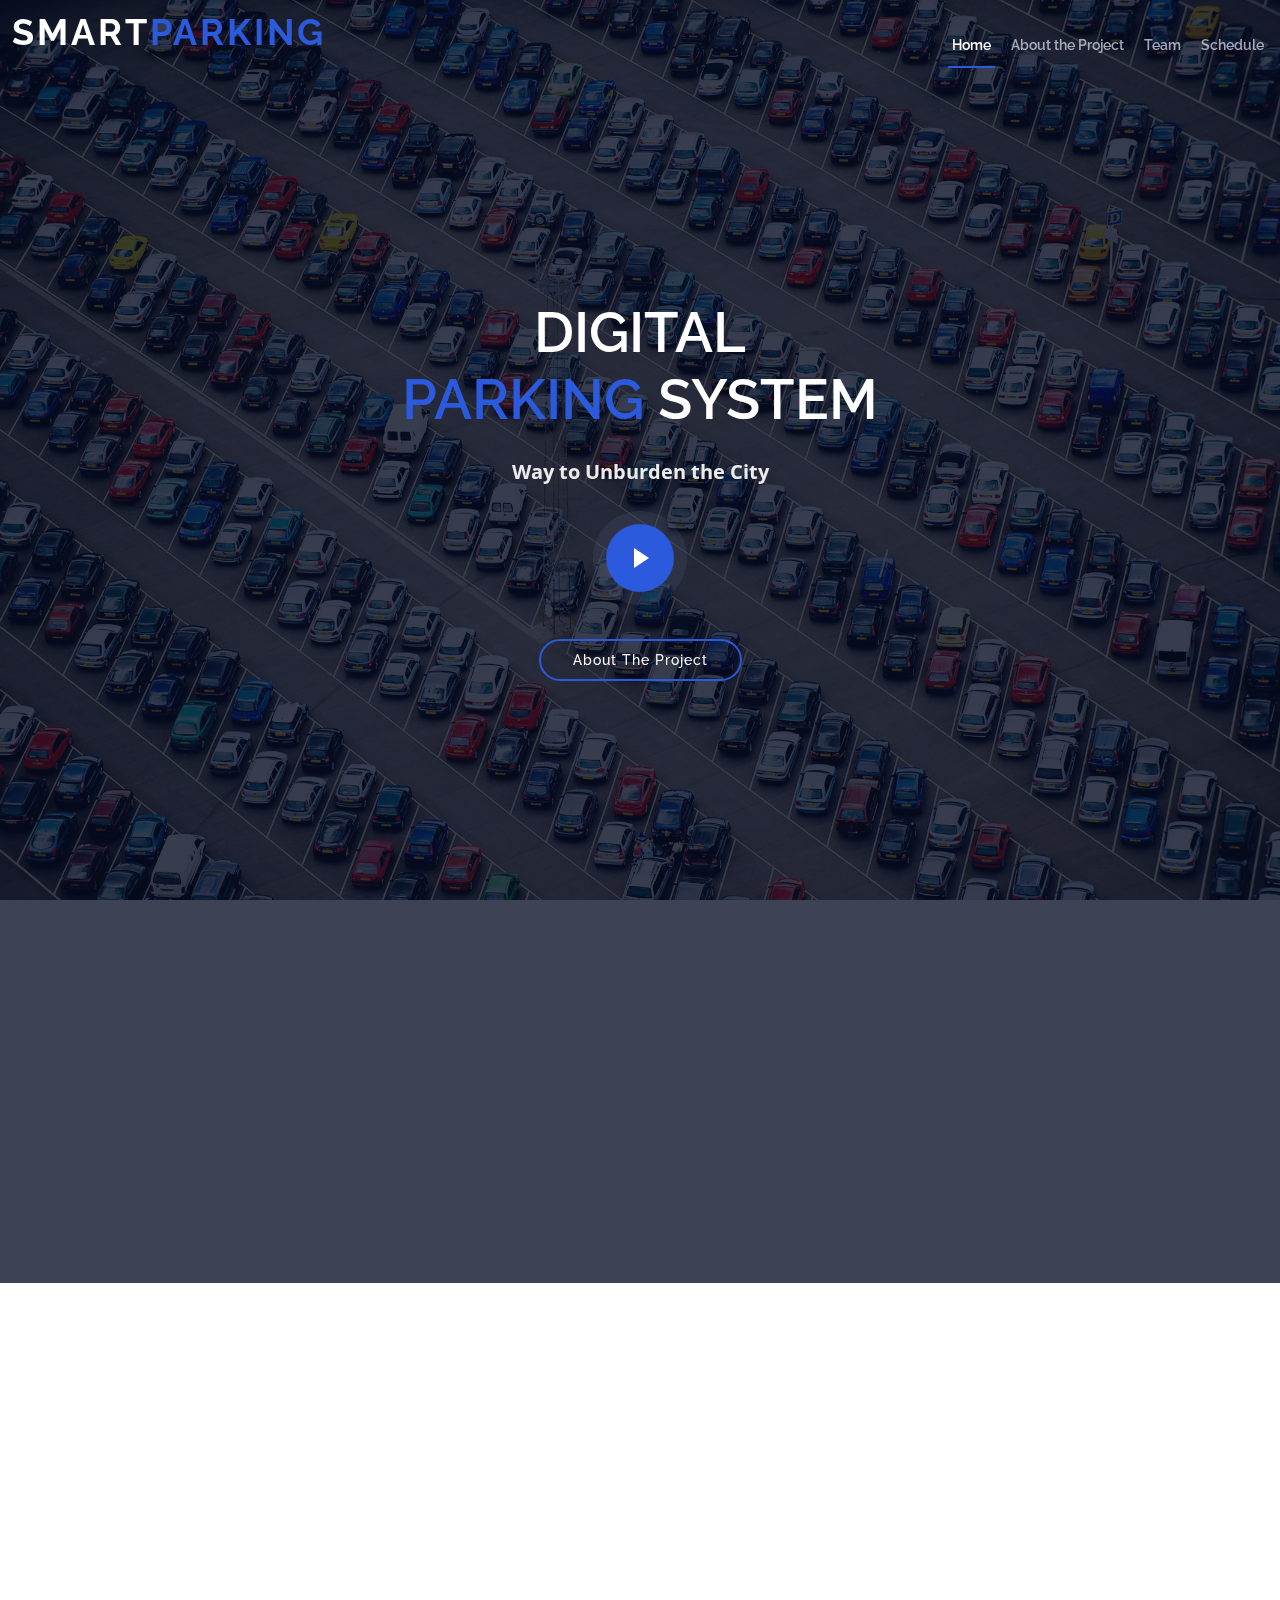
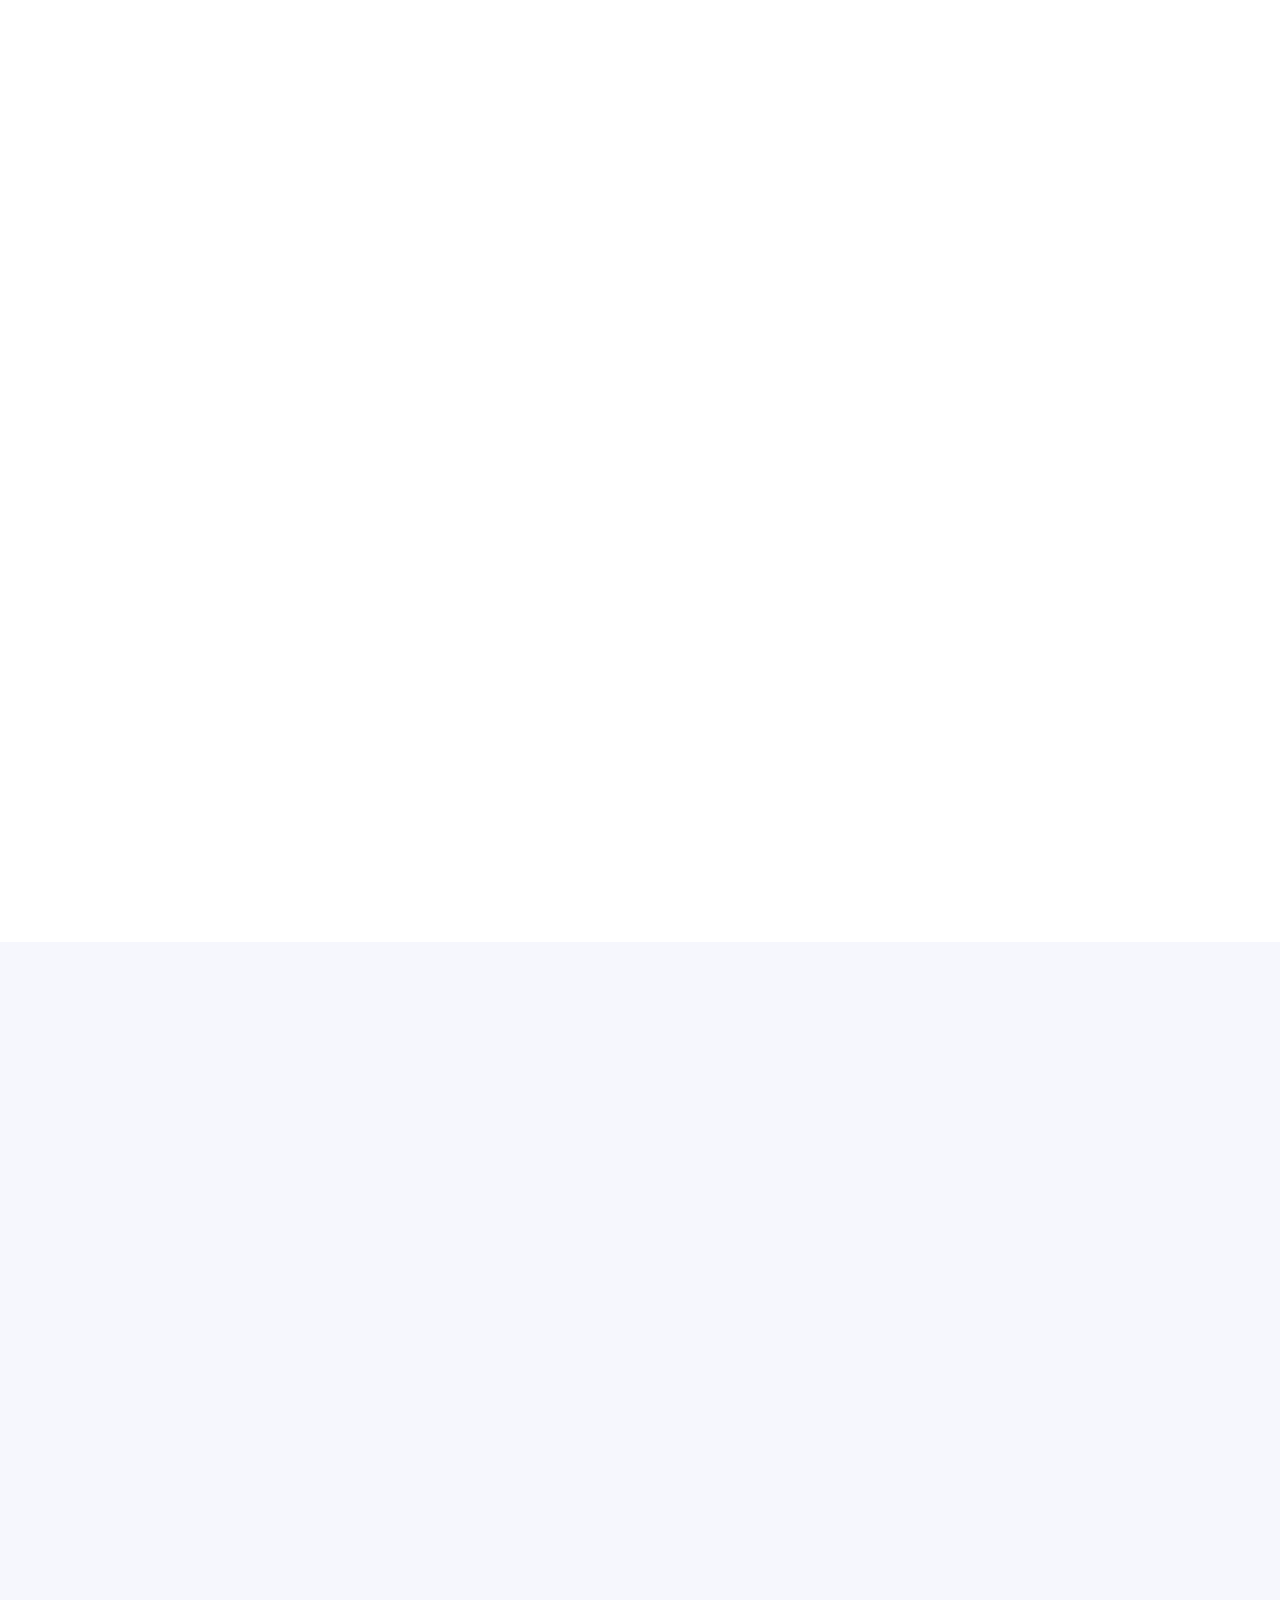
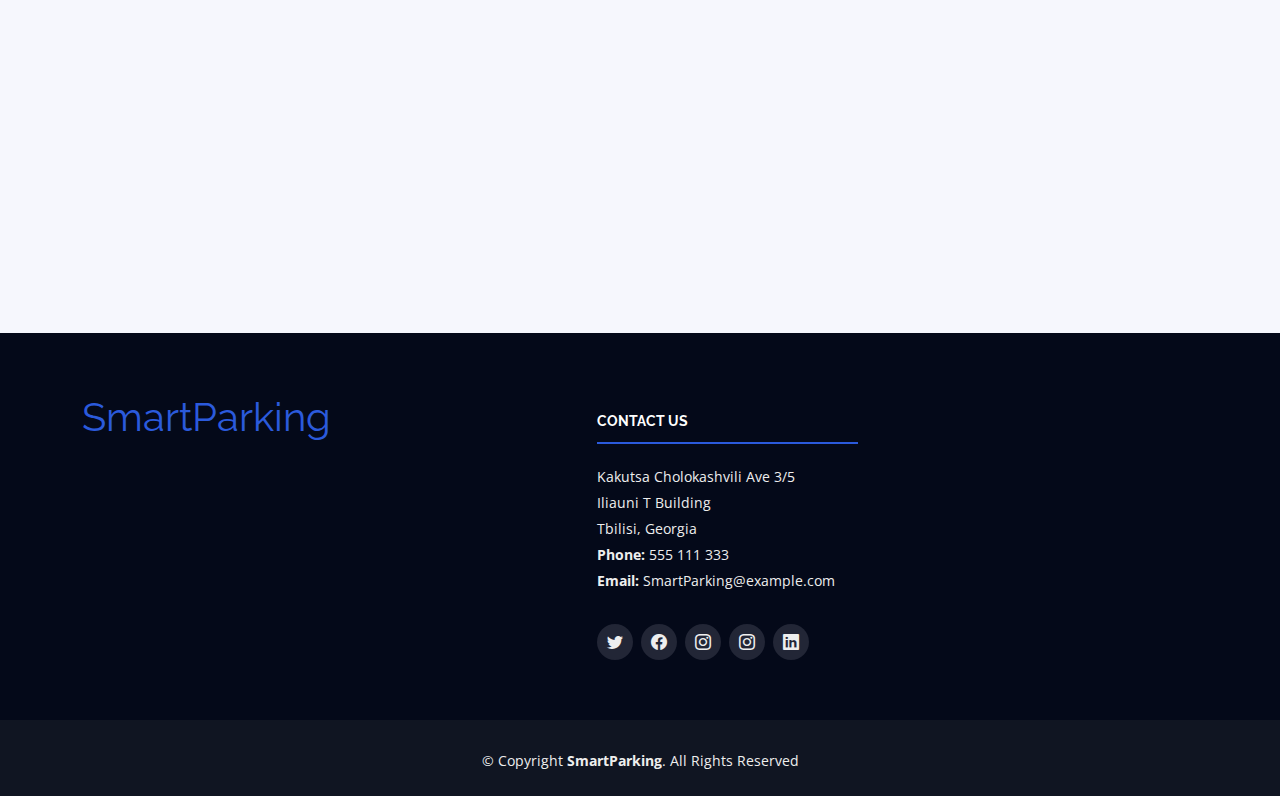
==== index.html @ 2bc78199 "Smart Parking Team" ====
<!DOCTYPE html>
<html lang="en">

<head>
  <meta charset="utf-8">
  <meta content="width=device-width, initial-scale=1.0" name="viewport">

  <title>SmartParking - About Us</title>
  <meta content="" name="description">
  <meta content="" name="keywords">

  <!-- Favicons -->
  <link href="assets/img/favicon.png" rel="icon">
  <link href="assets/img/apple-touch-icon.png" rel="apple-touch-icon">

  <!-- Google Fonts -->
  <link href="https://fonts.googleapis.com/css?family=Open+Sans:300,300i,400,400i,700,700i|Raleway:300,400,500,700,800"
    rel="stylesheet">

  <!-- Vendor CSS Files -->
  <link href="assets/vendor/aos/aos.css" rel="stylesheet">
  <link href="assets/vendor/bootstrap/css/bootstrap.min.css" rel="stylesheet">
  <link href="assets/vendor/bootstrap-icons/bootstrap-icons.css" rel="stylesheet">
  <link href="assets/vendor/glightbox/css/glightbox.min.css" rel="stylesheet">
  <link href="assets/vendor/swiper/swiper-bundle.min.css" rel="stylesheet">

  <!-- Template Main CSS File -->
  <link href="assets/css/style.css" rel="stylesheet">

</head>

<body>

  <!-- ======= Header ======= -->
  <header id="header" class="d-flex align-items-center ">
    <div class="container-fluid container-xxl d-flex align-items-center">

      <div id="logo" class="me-auto">
        <!-- Uncomment below if you prefer to use a text logo -->
        <h1><a href="index.html">Smart<span>Parking</span></a></h1>-->
        <!--  <a href="index.html" class="scrollto"><img src="assets/img/logo.png" alt="" title=""></a> -->
      </div>

      <nav id="navbar" class="navbar order-last order-lg-0">
        <ul>
          <li><a class="nav-link scrollto active" href="#hero">Home</a></li>
          <li><a class="nav-link scrollto" href="#about">About the Project</a></li>
          <li><a class="nav-link scrollto" href="#speakers">Team</a></li>
          <li><a class="nav-link scrollto" href="#schedule">Schedule</a></li>
        </ul>
      </nav>
    </div>
  </header><!-- End Header -->

  <!-- ======= Hero Section ======= -->
  <section id="hero">
    <div class="hero-container" data-aos="zoom-in" data-aos-delay="100">
      <h1 class="mb-4 pb-0">Digital<br><span>Parking</span> System</h1>
      <p class="mb-4 pb-0">Way to Unburden the City</p>
      <a href="https://www.youtube.com/watch?v=l4LcfZeS4qw&ab_channel=ParkingTutorial"
        class="glightbox play-btn mb-4"></a>
      <a href="#about" class="about-btn scrollto">About The Project</a>
    </div>
  </section><!-- End Hero Section -->

  <main id="main">

    <!-- ======= About Section ======= -->
    <section id="about">
      <div class="container" data-aos="fade-up">
        <div class="row">
          <div class="col-lg-6">
            <h2>About The Project</h2>
            <p>Smart parking system is a digital solution to solve burdened parking issues. Increased living standards
              and accelerated industrialization demanded an incredibly large number of parking spots in urban areas. A
              fast-growing economy and an explicitly expanded number of cars on the streets gave us an idea to design a
              website. With this website, people will have an opportunity to find free slots in different parking
              spaces. According to the map, red symbolizes the taken spot, yellow is for the reserved ones, and we have
              green for the free spots. With this simple scheme, people will be able to book the spot in advance. </p>
          </div>
          <div class="col-lg-3">
            <h3>Why?</h3>
            <p>With the rapid rise in population, there is continuous growth in the private vehicle ownership. Demand
              for parking areas rises but the city fails to provide the adequate number of on and off-street parking.
              Non-availability of enough parking space made us want to create a project, which will help citizens to
              easily find the nearest parking slots and help the city to manage traffic.</p>
          </div>
          <div class="col-lg-3">
            <h3>How?</h3>
            <p>We created an IoT server that connects the web application to devices in the parking spaces. In parking
              spaces, we installed several sensors that can detect distance between sensor and object, cameras to
              monitor your parking lot and to detect license plates.<br></p>
          </div>
        </div>
      </div>
    </section><!-- End About Section -->

    <!-- ======= Speakers Section ======= -->
    <section id="speakers">
      <div class="container" data-aos="fade-up">
        <div class="section-header">
          <h2>Team Members</h2>
          <p>Creators of the SmartParking</p>
        </div>

        <div class="row">
          <div class="col-lg-4 col-md-6">
            <div class="speaker" data-aos="fade-up" data-aos-delay="100">
              <img src="assets/img/speakers/1.jpg" alt="Speaker 1" class="img-fluid">
              <div class="details">
                <h3><a href="speaker-details.html">Ana Toria</a></h3>
                <p>Computer Engineering Student, - in charge of application maintenance. Worked on both frontend and
                  backend development. </p>
                <div class="social">
                  <a href="https://www.facebook.com/anano.toria"><i class="bi bi-facebook"></i></a>
                  <a href="https://www.instagram.com/ananotoria/"><i class="bi bi-instagram"></i></a>
                  <a href=""><i class="bi bi-linkedin"></i></a>
                </div>
              </div>
            </div>
          </div>
          <div class="col-lg-4 col-md-6">
            <div class="speaker" data-aos="fade-up" data-aos-delay="200">
              <img src="assets/img/speakers/2.jpg" alt="Speaker 2" class="img-fluid">
              <div class="details">
                <h3><a href="speaker-details.html">Eka Kakalashvili</a></h3>
                <p>Computer Engineering Student, - in charge of “About Us” page blueprint. Worked on front-end
                  development and hardware.</p>
                <div class="social">
                  <a href="https://www.facebook.com/kato.kakalashvili"><i class="bi bi-facebook"></i></a>
                  <a href="https://www.instagram.com/katokakalashvilii/"><i class="bi bi-instagram"></i></a>
                  <a href=""><i class="bi bi-linkedin"></i></a>
                </div>
              </div>
            </div>
          </div>
          <div class="col-lg-4 col-md-6">
            <div class="speaker" data-aos="fade-up" data-aos-delay="300">
              <img src="assets/img/speakers/3.jpg" alt="Speaker 3" class="img-fluid">
              <div class="details">
                <h3><a href="speaker-details.html">Liana Jelia</a></h3>
                <p>Computer Engineering Student, - digital copywriter, in charge of hardware.</p>
                <div class="social">
                  <a href="https://www.facebook.com/LikaJelia"><i class="bi bi-facebook"></i></a>
                  <a href="https://www.instagram.com/likkajelia/"><i class="bi bi-instagram"></i></a>
                  <a href=""><i class="bi bi-linkedin"></i></a>
                </div>
              </div>
            </div>
          </div>
          <div class="col-lg-4 col-md-6">
            <div class="speaker" data-aos="fade-up" data-aos-delay="100">
              <img src="assets/img/speakers/4.jpg" alt="Speaker 4" class="img-fluid">
              <div class="details">
                <h3><a href="speaker-details.html">Tornike Gambashidze</a></h3>
                <p>Computer Engineering Student, - in charge of server and database maintenance. Created the logo
                  design. </p>
                <div class="social">
                  <a href="https://www.facebook.com/tokogambashidze"><i class="bi bi-facebook"></i></a>
                  <a href="https://www.instagram.com/tokoga12/"><i class="bi bi-instagram"></i></a>
                  <a href=""><i class="bi bi-linkedin"></i></a>
                </div>
              </div>
            </div>
          </div>
          <div class="col-lg-4 col-md-6">
            <div class="speaker" data-aos="fade-up" data-aos-delay="200">
              <img src="assets/img/speakers/5.jpg" alt="Speaker 5" class="img-fluid">
              <div class="details">
                <h3><a href="speaker-details.html">Luka Kvitashvili</a></h3>
                <p>Electrical Engineering Student, - in charge of hardware.</p>
                <div class="social">
                  <a href="https://www.facebook.com/lukicha"><i class="bi bi-facebook"></i></a>
                  <a href="https://www.instagram.com/lkkvita/"><i class="bi bi-instagram"></i></a>
                  <a href=""><i class="bi bi-linkedin"></i></a>
                </div>
              </div>
            </div>
          </div>

        </div>
      </div>

    </section><!-- End Speakers Section -->

    <!-- ======= Schedule Section ======= -->
    <section id="schedule" class="section-with-bg">
      <div class="container" data-aos="fade-up">
        <div class="section-header">
          <h2>Preparation Schedule</h2>
          <p>Here are important dates of project develompent</p>
        </div>

        <ul class="nav nav-tabs" role="tablist" data-aos="fade-up" data-aos-delay="100">
          <li class="nav-item">
            <a class="nav-link active" href="#day-1" role="tab" data-bs-toggle="tab">Weeks 1-4</a>
          </li>
          <li class="nav-item">
            <a class="nav-link" href="#day-2" role="tab" data-bs-toggle="tab">Weeks 5-8</a>
          </li>
          <li class="nav-item">
            <a class="nav-link" href="#day-3" role="tab" data-bs-toggle="tab">Weeks 8-16</a>
          </li>
        </ul>

        <h3 class="sub-heading">Our team was working in parallel mode. All dates are approximate.</h3>

        <div class="tab-content row justify-content-center" data-aos="fade-up" data-aos-delay="200">

          <!-- Schdule Day 1 -->
          <div role="tabpanel" class="col-lg-9 tab-pane fade show active" id="day-1">

            <div class="row schedule-item">
              <div class="col-md-2"></div>
              <div class="col-md-10">
                <h4>Preparation</h4>
                <p>Weekly catch-up to distribute roles and note the due dates.</p>
              </div>
            </div>

            <div class="row schedule-item">
              <div class="col-md-2"></div>
              <div class="col-md-10">
                <div class="speaker">
                  <img src="assets/img/speakers/1.jpg" alt="Ana Toria">
                </div>
                <h4>Ana Toria</h4>
                <p>Started creating landing website.</p>
              </div>
            </div>

            <div class="row schedule-item">
              <div class="col-md-2"></div>
              <div class="col-md-10">
                <div class="speaker">
                  <img src="assets/img/speakers/2.jpg" alt="Eka Kakalashvili">
                </div>
                <h4>Eka Kakalashvili</h4>
                <p>Created About-us page</p>
              </div>
            </div>

            <div class="row schedule-item">
              <div class="col-md-2"></div>
              <div class="col-md-10">
                <div class="speaker">
                  <img src="assets/img/speakers/3.jpg" alt="Liana Jelia">
                </div>
                <h4>Liana Jelia</h4>
                <p>Started copywriting for websites. Gathered documentation for hardware.</p>
              </div>
            </div>

            <div class="row schedule-item">
              <div class="col-md-2"></div>
              <div class="col-md-10">
                <div class="speaker">
                  <img src="assets/img/speakers/4.jpg" alt="Tornike Gambashidze">
                </div>
                <h4>Tornike Ghambashidze</h4>
                <p>Created logo, supervised websites creation process.</p>
              </div>
            </div>

            <div class="row schedule-item">
              <div class="col-md-2"></div>
              <div class="col-md-10">
                <div class="speaker">
                  <img src="assets/img/speakers/5.jpg" alt="Luka Kvitashvili">
                </div>
                <h4>Luka Kvitashvili</h4>
                <p>Gathered hardware documentation, supervised progress of the team.</p>
              </div>
            </div>

          </div>
          <!-- End Schdule Day 1 -->

          <!-- Schdule Day 2 -->
          <div role="tabpanel" class="col-lg-9  tab-pane fade" id="day-2">

            <div class="row schedule-item">
              <div class="col-md-2"></div>
              <div class="col-md-10">
                <div class="speaker">
                  <img src="assets/img/speakers/1.jpg" alt="Ana Toria">
                </div>
                <h4>Ana Toria</h4>
                <p>Started creating landing website.</p>
              </div>
            </div>

            <div class="row schedule-item">
              <div class="col-md-2"></div>
              <div class="col-md-10">
                <div class="speaker">
                  <img src="assets/img/speakers/2.jpg" alt="Eka Kakalashvili">
                </div>
                <h4>Eka Kakalashvili</h4>
                <p>Created About-us page</p>
              </div>
            </div>

            <div class="row schedule-item">
              <div class="col-md-2"></div>
              <div class="col-md-10">
                <div class="speaker">
                  <img src="assets/img/speakers/3.jpg" alt="Liana Jelia">
                </div>
                <h4>Liana Jelia</h4>
                <p>Started copywriting for websites. Gathered documentation for hardware.</p>
              </div>
            </div>

            <div class="row schedule-item">
              <div class="col-md-2"></div>
              <div class="col-md-10">
                <div class="speaker">
                  <img src="assets/img/speakers/4.jpg" alt="Tornike Gambashidze">
                </div>
                <h4>Tornike Ghambashidze</h4>
                <p>Created logo, supervised websites creation process.</p>
              </div>
            </div>

            <div class="row schedule-item">
              <div class="col-md-2"></div>
              <div class="col-md-10">
                <div class="speaker">
                  <img src="assets/img/speakers/5.jpg" alt="Luka Kvitashvili">
                </div>
                <h4>Luka Kvitashvili</h4>
                <p>Gathered hardware documentation, supervised progress of the team.</p>
              </div>
            </div>

          </div>
          <!-- End Schdule Day 2 -->

          <!-- Schdule Day 3 -->
          <div role="tabpanel" class="col-lg-9  tab-pane fade" id="day-3">

            <div class="row schedule-item">
              <div class="col-md-2"></div>
              <div class="col-md-10">
                <div class="speaker">
                  <img src="assets/img/speakers/1.jpg" alt="Ana Toria">
                </div>
                <h4>Ana Toria</h4>
                <p>Started creating landing website.</p>
              </div>
            </div>

            <div class="row schedule-item">
              <div class="col-md-2"></div>
              <div class="col-md-10">
                <div class="speaker">
                  <img src="assets/img/speakers/2.jpg" alt="Eka Kakalashvili">
                </div>
                <h4>Eka Kakalashvili</h4>
                <p>Created About-us page</p>
              </div>
            </div>

            <div class="row schedule-item">
              <div class="col-md-2"></div>
              <div class="col-md-10">
                <div class="speaker">
                  <img src="assets/img/speakers/3.jpg" alt="Liana Jelia">
                </div>
                <h4>Liana Jelia</h4>
                <p>Started copywriting for websites. Gathered documentation for hardware.</p>
              </div>
            </div>

            <div class="row schedule-item">
              <div class="col-md-2"></div>
              <div class="col-md-10">
                <div class="speaker">
                  <img src="assets/img/speakers/4.jpg" alt="Tornike Gambashidze">
                </div>
                <h4>Tornike Ghambashidze</h4>
                <p>Created logo, supervised websites creation process.</p>
              </div>
            </div>

            <div class="row schedule-item">
              <div class="col-md-2"></div>
              <div class="col-md-10">
                <div class="speaker">
                  <img src="assets/img/speakers/5.jpg" alt="Luka Kvitashvili">
                </div>
                <h4>Luka Kvitashvili</h4>
                <p>Gathered hardware documentation, supervised progress of the team.</p>
              </div>
            </div>

          </div>
          <!-- End Schdule Day 2 -->

        </div>

      </div>

    </section><!-- End Schedule Section -->




  </main><!-- End #main -->

  <!-- ======= Footer ======= -->
  <footer id="footer">
    <div class="footer-top">
      <div class="container">
        <div class="row">

          <div class="col-lg-3 col-md-6 footer-info">
            <h1><a href="index.html">Smart<span>Parking</span></a></h1>
          </div>



          <div class="col-lg-3 col-md-6 footer-contact">
            <h4>Contact Us</h4>
            <p>
              Kakutsa Cholokashvili Ave 3/5 <br>
              Iliauni T Building<br>
              Tbilisi, Georgia <br>
              <strong>Phone:</strong> 555 111 333<br>
              <strong>Email:</strong> SmartParking@example.com<br>
            </p>

            <div class="social-links">
              <a href="#" class="twitter"><i class="bi bi-twitter"></i></a>
              <a href="#" class="facebook"><i class="bi bi-facebook"></i></a>
              <a href="#" class="instagram"><i class="bi bi-instagram"></i></a>
              <a href="#" class="google-plus"><i class="bi bi-instagram"></i></a>
              <a href="#" class="linkedin"><i class="bi bi-linkedin"></i></a>
            </div>

          </div>

        </div>
      </div>
    </div>

    <div class="container">
      <div class="copyright">
        &copy; Copyright <strong>SmartParking</strong>. All Rights Reserved
      </div>
      <div class="credits">
        <!--
        All the links in the footer should remain intact.
        You can delete the links only if you purchased the pro version.
        Licensing information: https://bootstrapmade.com/license/
        Purchase the pro version with working PHP/AJAX contact form: https://bootstrapmade.com/buy/?theme=TheEvent
      -->
      </div>
    </div>
  </footer><!-- End  Footer -->

  <a href="#" class="back-to-top d-flex align-items-center justify-content-center"><i
      class="bi bi-arrow-up-short"></i></a>

  <!-- Vendor JS Files -->
  <script src="assets/vendor/aos/aos.js"></script>
  <script src="assets/vendor/bootstrap/js/bootstrap.bundle.min.js"></script>
  <script src="assets/vendor/glightbox/js/glightbox.min.js"></script>
  <script src="assets/vendor/swiper/swiper-bundle.min.js"></script>
  <script src="assets/vendor/php-email-form/validate.js"></script>

  <!-- Template Main JS File -->
  <script src="assets/js/main.js"></script>

</body>

</html>
---- assets/css/style.css ----
/**
* Template Name: TheEvent - v4.7.0
* Template URL: https://bootstrapmade.com/theevent-conference-event-bootstrap-template/
* Author: BootstrapMade.com
* License: https://bootstrapmade.com/license/
*/

/*--------------------------------------------------------------
# General
--------------------------------------------------------------*/
body {
  background: #fff;
  color: #2f3138;
  font-family: "Open Sans", sans-serif;
}

a {
  color: #2B5ADC;
  text-decoration: none;
  transition: 0.5s;
}

a:hover, a:active, a:focus {
  color: #2B5ADC;
  outline: none;
  text-decoration: none;
}

p {
  padding: 0;
  margin: 0 0 30px 0;
}

h1, h2, h3, h4, h5, h6 {
  font-family: "Raleway", sans-serif;
  font-weight: 400;
  margin: 0 0 20px 0;
  padding: 0;
  color: #0e1b4d;
}

.main-page {
  margin-top: 70px;
}

/* Prelaoder */
#preloader {
  position: fixed;
  left: 0;
  top: 0;
  z-index: 999;
  width: 100%;
  height: 100%;
  overflow: visible;
  background: #fff url("../img/preloader.svg") no-repeat center center;
}

/*--------------------------------------------------------------
# Back to top button
--------------------------------------------------------------*/
.back-to-top {
  position: fixed;
  visibility: hidden;
  opacity: 0;
  right: 15px;
  bottom: 15px;
  z-index: 996;
  background: #2B5ADC;
  width: 40px;
  height: 40px;
  border-radius: 50px;
  transition: all 0.4s;
}
.back-to-top i {
  font-size: 28px;
  color: #fff;
  line-height: 0;
}
.back-to-top:hover {
  background: #2B5ADC;
  color: #fff;
}
.back-to-top.active {
  visibility: visible;
  opacity: 1;
}

/* Sections Header
--------------------------------*/
.section-header {
  margin-bottom: 60px;
  position: relative;
  padding-bottom: 20px;
}
.section-header::before {
  content: "";
  position: absolute;
  display: block;
  width: 60px;
  height: 5px;
  background: #2B5ADC;
  bottom: 0;
  left: calc(50% - 25px);
}
.section-header h2 {
  font-size: 36px;
  text-transform: uppercase;
  text-align: center;
  font-weight: 700;
  margin-bottom: 10px;
}
.section-header p {
  text-align: center;
  padding: 0;
  margin: 0;
  font-size: 18px;
  font-weight: 500;
  color: #9195a2;
}

.section-with-bg {
  background-color: #f6f7fd;
}

/*--------------------------------------------------------------
# Header
--------------------------------------------------------------*/
#header {
  height: 90px;
  position: fixed;
  left: 0;
  top: 0;
  right: 0;
  transition: all 0.5s;
  z-index: 997;
}
#header.header-scrolled, #header.header-inner {
  background: rgba(6, 12, 34, 0.98);
  height: 70px;
}
#header #logo h1 {
  font-size: 36px;
  margin: 0;
  font-family: "Raleway", sans-serif;
  font-weight: 700;
  letter-spacing: 3px;
  text-transform: uppercase;
}
#header #logo h1 span {
  color: #2B5ADC;
}
#header #logo h1 a, #header #logo h1 a:hover {
  color: #fff;
}
#header #logo img {
  padding: 0;
  margin: 0;
  max-height: 40px;
}
@media (max-width: 992px) {
  #header #logo img {
    max-height: 30px;
  }
}


/*--------------------------------------------------------------
# Navigation Menu
--------------------------------------------------------------*/
/**
* Desktop Navigation 
*/
.navbar {
  padding: 0;
}
.navbar ul {
  margin: 0;
  padding: 0;
  display: flex;
  list-style: none;
  align-items: center;
}
.navbar li {
  position: relative;
}
.navbar > ul > li {
  white-space: nowrap;
  padding: 10px 0 10px 12px;
}
.navbar a, .navbar a:focus {
  display: flex;
  align-items: center;
  justify-content: space-between;
  color: rgba(202, 206, 221, 0.8);
  font-family: "Raleway", sans-serif;
  font-weight: 600;
  font-size: 14px;
  white-space: nowrap;
  transition: 0.3s;
  position: relative;
  padding: 6px 4px;
}
.navbar a i, .navbar a:focus i {
  font-size: 12px;
  line-height: 0;
  margin-left: 5px;
}
.navbar > ul > li > a:before {
  content: "";
  position: absolute;
  width: 0;
  height: 2px;
  bottom: -6px;
  left: 0;
  background-color: #2B5ADC;
  visibility: hidden;
  transition: all 0.3s ease-in-out 0s;
}
.navbar a:hover:before, .navbar li:hover > a:before, .navbar .active:before {
  visibility: visible;
  width: 100%;
}
.navbar a:hover, .navbar .active, .navbar .active:focus, .navbar li:hover > a {
  color: #fff;
}
.navbar .dropdown ul {
  display: block;
  position: absolute;
  left: 12px;
  top: calc(100% + 30px);
  margin: 0;
  padding: 10px 0;
  z-index: 99;
  opacity: 0;
  visibility: hidden;
  background: #fff;
  box-shadow: 0px 0px 30px rgba(127, 137, 161, 0.25);
  transition: 0.3s;
}
.navbar .dropdown ul li {
  min-width: 200px;
}
.navbar .dropdown ul a {
  padding: 10px 20px;
  font-size: 14px;
  text-transform: none;
  color: #060c22;
}
.navbar .dropdown ul a i {
  font-size: 12px;
}
.navbar .dropdown ul a:hover, .navbar .dropdown ul .active:hover, .navbar .dropdown ul li:hover > a {
  color: #2B5ADC;
}
.navbar .dropdown:hover > ul {
  opacity: 1;
  top: 100%;
  visibility: visible;
}
.navbar .dropdown .dropdown ul {
  top: 0;
  left: calc(100% - 30px);
  visibility: hidden;
}
.navbar .dropdown .dropdown:hover > ul {
  opacity: 1;
  top: 0;
  left: 100%;
  visibility: visible;
}
@media (max-width: 1366px) {
  .navbar .dropdown .dropdown ul {
    left: -90%;
  }
  .navbar .dropdown .dropdown:hover > ul {
    left: -100%;
  }
}

/**
* Mobile Navigation 
*/
.mobile-nav-toggle {
  color: #fff;
  font-size: 28px;
  cursor: pointer;
  display: none;
  line-height: 0;
  transition: 0.5s;
}

@media (max-width: 991px) {
  .mobile-nav-toggle {
    display: block;
  }

  .navbar ul {
    display: none;
  }
}
.navbar-mobile {
  position: fixed;
  overflow: hidden;
  top: 0;
  right: 0;
  left: 0;
  bottom: 0;
  background: rgba(0, 0, 0, 0.9);
  transition: 0.3s;
  z-index: 999;
}
.navbar-mobile .mobile-nav-toggle {
  position: absolute;
  top: 15px;
  right: 15px;
}
.navbar-mobile ul {
  display: block;
  position: absolute;
  top: 55px;
  right: 15px;
  bottom: 15px;
  left: 15px;
  padding: 10px 0;
  background-color: #fff;
  overflow-y: auto;
  transition: 0.3s;
}
.navbar-mobile > ul > li {
  padding: 0;
}
.navbar-mobile a:hover:before, .navbar-mobile li:hover > a:before, .navbar-mobile .active:before {
  visibility: hidden;
}
.navbar-mobile a, .navbar-mobile a:focus {
  padding: 10px 20px;
  font-size: 15px;
  color: #060c22;
}
.navbar-mobile a:hover, .navbar-mobile .active, .navbar-mobile li:hover > a {
  color: #2B5ADC;
}
.navbar-mobile .getstarted, .navbar-mobile .getstarted:focus {
  margin: 15px;
}
.navbar-mobile .dropdown ul {
  position: static;
  display: none;
  margin: 10px 20px;
  padding: 10px 0;
  z-index: 99;
  opacity: 1;
  visibility: visible;
  background: #fff;
  box-shadow: 0px 0px 30px rgba(127, 137, 161, 0.25);
}
.navbar-mobile .dropdown ul li {
  min-width: 200px;
}
.navbar-mobile .dropdown ul a {
  padding: 10px 20px;
}
.navbar-mobile .dropdown ul a i {
  font-size: 12px;
}
.navbar-mobile .dropdown ul a:hover, .navbar-mobile .dropdown ul .active:hover, .navbar-mobile .dropdown ul li:hover > a {
  color: #2B5ADC;
}
.navbar-mobile .dropdown > .dropdown-active {
  display: block;
}

/*--------------------------------------------------------------
# Hero Section
--------------------------------------------------------------*/
#hero {
  width: 100%;
  height: 100vh;
  background: url(../img/hero-bg.jpg) top center;
  background-size: cover;
  overflow: hidden;
  position: relative;
}
@media (min-width: 1024px) {
  #hero {
    background-attachment: fixed;
  }
}
#hero:before {
  content: "";
  background: rgba(6, 12, 34, 0.8);
  position: absolute;
  bottom: 0;
  top: 0;
  left: 0;
  right: 0;
}
#hero .hero-container {
  position: absolute;
  bottom: 0;
  left: 0;
  top: 90px;
  right: 0;
  display: flex;
  justify-content: center;
  align-items: center;
  flex-direction: column;
  text-align: center;
  padding: 0 15px;
}
@media (max-width: 991px) {
  #hero .hero-container {
    top: 70px;
  }
}
#hero h1 {
  color: #fff;
  font-family: "Raleway", sans-serif;
  font-size: 56px;
  font-weight: 600;
  text-transform: uppercase;
}
#hero h1 span {
  color: #2B5ADC;
}
@media (max-width: 991px) {
  #hero h1 {
    font-size: 34px;
  }
}
#hero p {
  color: #ebebeb;
  font-weight: 700;
  font-size: 20px;
}
@media (max-width: 991px) {
  #hero p {
    font-size: 16px;
  }
}
#hero .play-btn {
  width: 94px;
  height: 94px;
  background: radial-gradient(#2B5ADC 50%, rgba(101, 111, 150, 0.15) 52%);
  border-radius: 50%;
  display: block;
  position: relative;
  overflow: hidden;
}
#hero .play-btn::after {
  content: "";
  position: absolute;
  left: 50%;
  top: 50%;
  transform: translateX(-40%) translateY(-50%);
  width: 0;
  height: 0;
  border-top: 10px solid transparent;
  border-bottom: 10px solid transparent;
  border-left: 15px solid #fff;
  z-index: 100;
  transition: all 400ms cubic-bezier(0.55, 0.055, 0.675, 0.19);
}
#hero .play-btn:before {
  content: "";
  position: absolute;
  width: 120px;
  height: 120px;
  -webkit-animation-delay: 0s;
  animation-delay: 0s;
  -webkit-animation: pulsate-btn 2s;
  animation: pulsate-btn 2s;
  -webkit-animation-direction: forwards;
  animation-direction: forwards;
  -webkit-animation-iteration-count: infinite;
  animation-iteration-count: infinite;
  -webkit-animation-timing-function: steps;
  animation-timing-function: steps;
  opacity: 1;
  border-radius: 50%;
  border: 2px solid rgba(163, 163, 163, 0.4);
  top: -15%;
  left: -15%;
  background: rgba(198, 16, 0, 0);
}
#hero .play-btn:hover::after {
  border-left: 15px solid #f82249;
  transform: scale(20);
}
#hero .play-btn:hover::before {
  content: "";
  position: absolute;
  left: 50%;
  top: 50%;
  transform: translateX(-40%) translateY(-50%);
  width: 0;
  height: 0;
  border: none;
  border-top: 10px solid transparent;
  border-bottom: 10px solid transparent;
  border-left: 15px solid #fff;
  z-index: 200;
  -webkit-animation: none;
  animation: none;
  border-radius: 0;
}
#hero .about-btn {
  font-family: "Raleway", sans-serif;
  font-weight: 500;
  font-size: 14px;
  letter-spacing: 1px;
  display: inline-block;
  padding: 12px 32px;
  border-radius: 50px;
  transition: 0.5s;
  line-height: 1;
  margin: 10px;
  color: #fff;
  -webkit-animation-delay: 0.8s;
  animation-delay: 0.8s;
  border: 2px solid #2B5ADC;
}
#hero .about-btn:hover {
  background: #2B5ADC;
  color: #fff;
}

@-webkit-keyframes pulsate-btn {
  0% {
    transform: scale(0.6, 0.6);
    opacity: 1;
  }
  100% {
    transform: scale(1, 1);
    opacity: 0;
  }
}

@keyframes pulsate-btn {
  0% {
    transform: scale(0.6, 0.6);
    opacity: 1;
  }
  100% {
    transform: scale(1, 1);
    opacity: 0;
  }
}
/*--------------------------------------------------------------
# About Section
--------------------------------------------------------------*/
#about {
  background: url("../img/about-bg.jpg");
  background-size: cover;
  overflow: hidden;
  position: relative;
  color: #fff;
  padding: 60px 0 40px 0;
}
@media (min-width: 1024px) {
  #about {
    background-attachment: fixed;
  }
}
#about:before {
  content: "";
  background: rgba(13, 20, 41, 0.8);
  position: absolute;
  bottom: 0;
  top: 0;
  left: 0;
  right: 0;
}
#about h2 {
  font-size: 36px;
  font-weight: bold;
  margin-bottom: 10px;
  color: #fff;
}
#about h3 {
  font-size: 18px;
  font-weight: bold;
  text-transform: uppercase;
  margin-bottom: 10px;
  color: #fff;
}
#about p {
  font-size: 14px;
  margin-bottom: 20px;
  color: #fff;
}

/*--------------------------------------------------------------
# Speakers Section
--------------------------------------------------------------*/
#speakers {
  padding: 60px 0 30px 0;
}
#speakers .speaker {
  position: relative;
  overflow: hidden;
  margin-bottom: 30px;
}
#speakers .speaker .details {
  background: rgba(6, 12, 34, 0.76);
  position: absolute;
  left: 0;
  bottom: -40px;
  right: 0;
  text-align: center;
  padding-top: 10px;
  transition: all 300ms cubic-bezier(0.645, 0.045, 0.355, 1);
}
#speakers .speaker .details h3 {
  color: #fff;
  font-size: 22px;
  font-weight: 600;
  margin-bottom: 5px;
}
#speakers .speaker .details p {
  color: #fff;
  font-size: 15px;
  margin-bottom: 10px;
  font-style: italic;
}
#speakers .speaker .details .social {
  height: 40px;
}
#speakers .speaker .details .social i {
  line-height: 0;
  margin: 0 2px;
}
#speakers .speaker .details a {
  color: #fff;
}
#speakers .speaker .details a:hover {
  color: #2B5ADC;
}
#speakers .speaker:hover .details {
  bottom: 0;
}

#speakers-details {
  padding: 60px 0;
}
#speakers-details .details h2 {
  color: #112363;
  font-size: 28px;
  font-weight: 700;
  margin-bottom: 10px;
}
#speakers-details .details .social {
  margin-bottom: 15px;
}
#speakers-details .details .social a {
  background: #e9edfb;
  color: #112363;
  line-height: 1;
  display: inline-block;
  text-align: center;
  border-radius: 50%;
  width: 36px;
  height: 36px;
  display: inline-flex;
  align-items: center;
  justify-content: center;
}
#speakers-details .details .social a:hover {
  background: #2B5ADC;
  color: #fff;
}
#speakers-details .details .social a i {
  font-size: 16px;
  line-height: 0;
}
#speakers-details .details p {
  color: #112363;
  font-size: 15px;
  margin-bottom: 10px;
}

/*--------------------------------------------------------------
# Schedule Section
--------------------------------------------------------------*/
#schedule {
  padding: 60px 0 60px 0;
}
#schedule .nav-tabs {
  text-align: center;
  margin: auto;
  display: block;
  border-bottom: 0;
  margin-bottom: 30px;
}
#schedule .nav-tabs li {
  display: inline-block;
  margin-bottom: 0;
}
#schedule .nav-tabs a {
  border: none;
  border-radius: 50px;
  font-weight: 600;
  background-color: #0e1b4d;
  color: #fff;
  padding: 10px 100px;
}
@media (max-width: 991px) {
  #schedule .nav-tabs a {
    padding: 8px 60px;
  }
}
@media (max-width: 767px) {
  #schedule .nav-tabs a {
    padding: 8px 50px;
  }
}
@media (max-width: 480px) {
  #schedule .nav-tabs a {
    padding: 8px 30px;
  }
}
#schedule .nav-tabs a.active {
  background-color: #2B5ADC;
  color: #fff;
}
#schedule .sub-heading {
  text-align: center;
  font-size: 18px;
  font-style: italic;
  margin: 0 auto 30px auto;
}
@media (min-width: 991px) {
  #schedule .sub-heading {
    width: 75%;
  }
}
#schedule .tab-pane {
  transition: ease-in-out 0.2s;
}
#schedule .schedule-item {
  border-bottom: 1px solid #cad4f6;
  padding-top: 15px;
  padding-bottom: 15px;
  transition: background-color ease-in-out 0.3s;
}
#schedule .schedule-item:hover {
  background-color: #fff;
}
#schedule .schedule-item time {
  padding-bottom: 5px;
  display: inline-block;
}
#schedule .schedule-item .speaker {
  width: 60px;
  height: 60px;
  overflow: hidden;
  border-radius: 50%;
  float: left;
  margin: 0 10px 10px 0;
}
#schedule .schedule-item .speaker img {
  height: 130%;
  transform: translateX(-50%);
  margin-left: 50%;
  transition: all ease-in-out 0.3s;
}
#schedule .schedule-item h4 {
  font-size: 18px;
  font-weight: 600;
  margin-bottom: 5px;
}
#schedule .schedule-item h4 span {
  font-style: italic;
  color: #19328e;
  font-weight: normal;
  font-size: 16px;
}
#schedule .schedule-item p {
  font-style: italic;
  color: #152b79;
  margin-bottom: 0;
}

/*--------------------------------------------------------------
# Venue Section
--------------------------------------------------------------*/
#venue {
  padding: 60px 0;
}
#venue .container-fluid {
  margin-bottom: 3px;
}
#venue .venue-map iframe {
  width: 100%;
  height: 100%;
  min-height: 300px;
}
#venue .venue-info {
  background: url("../img/venue-info-bg.jpg") top center no-repeat;
  background-size: cover;
  position: relative;
  padding-top: 60px;
  padding-bottom: 60px;
}
#venue .venue-info:before {
  content: "";
  background: rgba(13, 20, 41, 0.8);
  position: absolute;
  bottom: 0;
  top: 0;
  left: 0;
  right: 0;
}
#venue .venue-info h3 {
  font-size: 36px;
  font-weight: 700;
  color: #fff;
}
@media (max-width: 574px) {
  #venue .venue-info h3 {
    font-size: 24px;
  }
}
#venue .venue-info p {
  color: #fff;
  margin-bottom: 0;
}
#venue .venue-gallery-container {
  padding-right: 12px;
}
#venue .venue-gallery {
  overflow: hidden;
  border-right: 3px solid #fff;
  border-bottom: 3px solid #fff;
}
#venue .venue-gallery img {
  transition: all ease-in-out 0.4s;
}
#venue .venue-gallery:hover img {
  transform: scale(1.1);
}


/*--------------------------------------------------------------
# Gallery Section
--------------------------------------------------------------*/
#gallery {
  padding: 60px;
  overflow: hidden;
}
#gallery .swiper-pagination {
  margin-top: 20px;
  position: relative;
}
#gallery .swiper-pagination .swiper-pagination-bullet {
  width: 12px;
  height: 12px;
  background-color: #fff;
  opacity: 1;
  border: 1px solid #2B5ADC;
}
#gallery .swiper-pagination .swiper-pagination-bullet-active {
  background-color: #2B5ADC;
}
#gallery .swiper-slide-active {
  text-align: center;
}
@media (min-width: 992px) {
  #gallery .swiper-wrapper {
    padding: 40px 0;
  }
  #gallery .swiper-slide-active {
    border: 5px solid #2B5ADC;
    padding: 4px;
    background: #fff;
    z-index: 1;
    transform: scale(1.15);
    margin-top: 6px;
  }
}

/*--------------------------------------------------------------
# Sponsors Section
--------------------------------------------------------------*/
#supporters {
  padding: 60px 0;
}
#supporters .supporters-wrap {
  border-top: 1px solid #e0e5fa;
  border-left: 1px solid #e0e5fa;
  margin-bottom: 30px;
}
#supporters .supporter-logo {
  padding: 30px;
  display: flex;
  justify-content: center;
  align-items: center;
  border-right: 1px solid #e0e5fa;
  border-bottom: 1px solid #e0e5fa;
  overflow: hidden;
  background: rgba(255, 255, 255, 0.5);
  height: 160px;
}
#supporters .supporter-logo:hover img {
  transform: scale(1.2);
}
#supporters img {
  transition: all 0.4s ease-in-out;
}


/*--------------------------------------------------------------
# Footer
--------------------------------------------------------------*/
#footer {
  background: #101522;
  padding: 0 0 25px 0;
  color: #eee;
  font-size: 14px;
}
#footer .footer-top {
  background: #040919;
  padding: 60px 0 30px 0;
}
#footer .footer-top .footer-info {
  margin-bottom: 30px;
}
#footer .footer-top .footer-info h3 {
  font-size: 26px;
  margin: 0 0 20px 0;
  padding: 2px 0 2px 0;
  line-height: 1;
  font-family: "Raleway", sans-serif;
  font-weight: 700;
  color: #fff;
}
#footer .footer-top .footer-info img {
  height: 40px;
  margin-bottom: 10px;
}
#footer .footer-top .footer-info p {
  font-size: 14px;
  line-height: 24px;
  margin-bottom: 0;
  font-family: "Raleway", sans-serif;
  color: #fff;
}
#footer .footer-top .social-links a {
  display: inline-block;
  background: #222636;
  color: #eee;
  line-height: 1;
  margin-right: 4px;
  border-radius: 50%;
  width: 36px;
  height: 36px;
  transition: 0.3s;
  display: inline-flex;
  align-items: center;
  justify-content: center;
}
#footer .footer-top .social-links a i {
  align-items:center;
  line-height: 0;
  font-size: 16px;
}
#footer .footer-top .social-links a:hover {
  align-items: center;
  background: #2B5ADC;
  color: #fff;
}
#footer .footer-top h4 {
  margin-top: 20px;
  font-size: 14px;
  font-weight: bold;
  color: #fff;
  text-transform: uppercase;
  position: center;
  padding-bottom: 12px;
  border-bottom: 2px solid #2B5ADC;

}
#footer .footer-top .footer-links {
  margin-bottom: 30px;
  position: center;
  margin-top: auto;
}
#footer .footer-top .footer-links ul {
  list-style: none;
  padding: 0;
  margin: 0;
  margin-top: auto;

}
#footer .footer-top .footer-links ul i {
  padding-right: 0;
  color: #2B5ADC;
  font-size: 18px;
}
#footer .footer-top .footer-links ul li {
  border-bottom: 1px solid #262c44;
  padding: 10px 0;
}
#footer .footer-top .footer-links ul li:first-child {
  padding-top: 0;
}
#footer .footer-top .footer-links ul a {
  color: #eee;
}
#footer .footer-top .footer-links ul a:hover {
  color: #2B5ADC;
}

#footer .footer-top .footer-contact {
  margin-left: 230px;
  margin-bottom: 30px;
}
#footer .footer-top .footer-contact p {
  line-height: 26px;
}
@media (max-width: 750px) {
 #footer .footer-top .footer-contact{
 margin-left: 0px;
 }
  
}

#footer .copyright {
  text-align: center;
  padding-top: 30px;
}
#footer .credits {
  margin-left: 250px;
  text-align: center;
  font-size: 13px;
  color: #ddd;
}
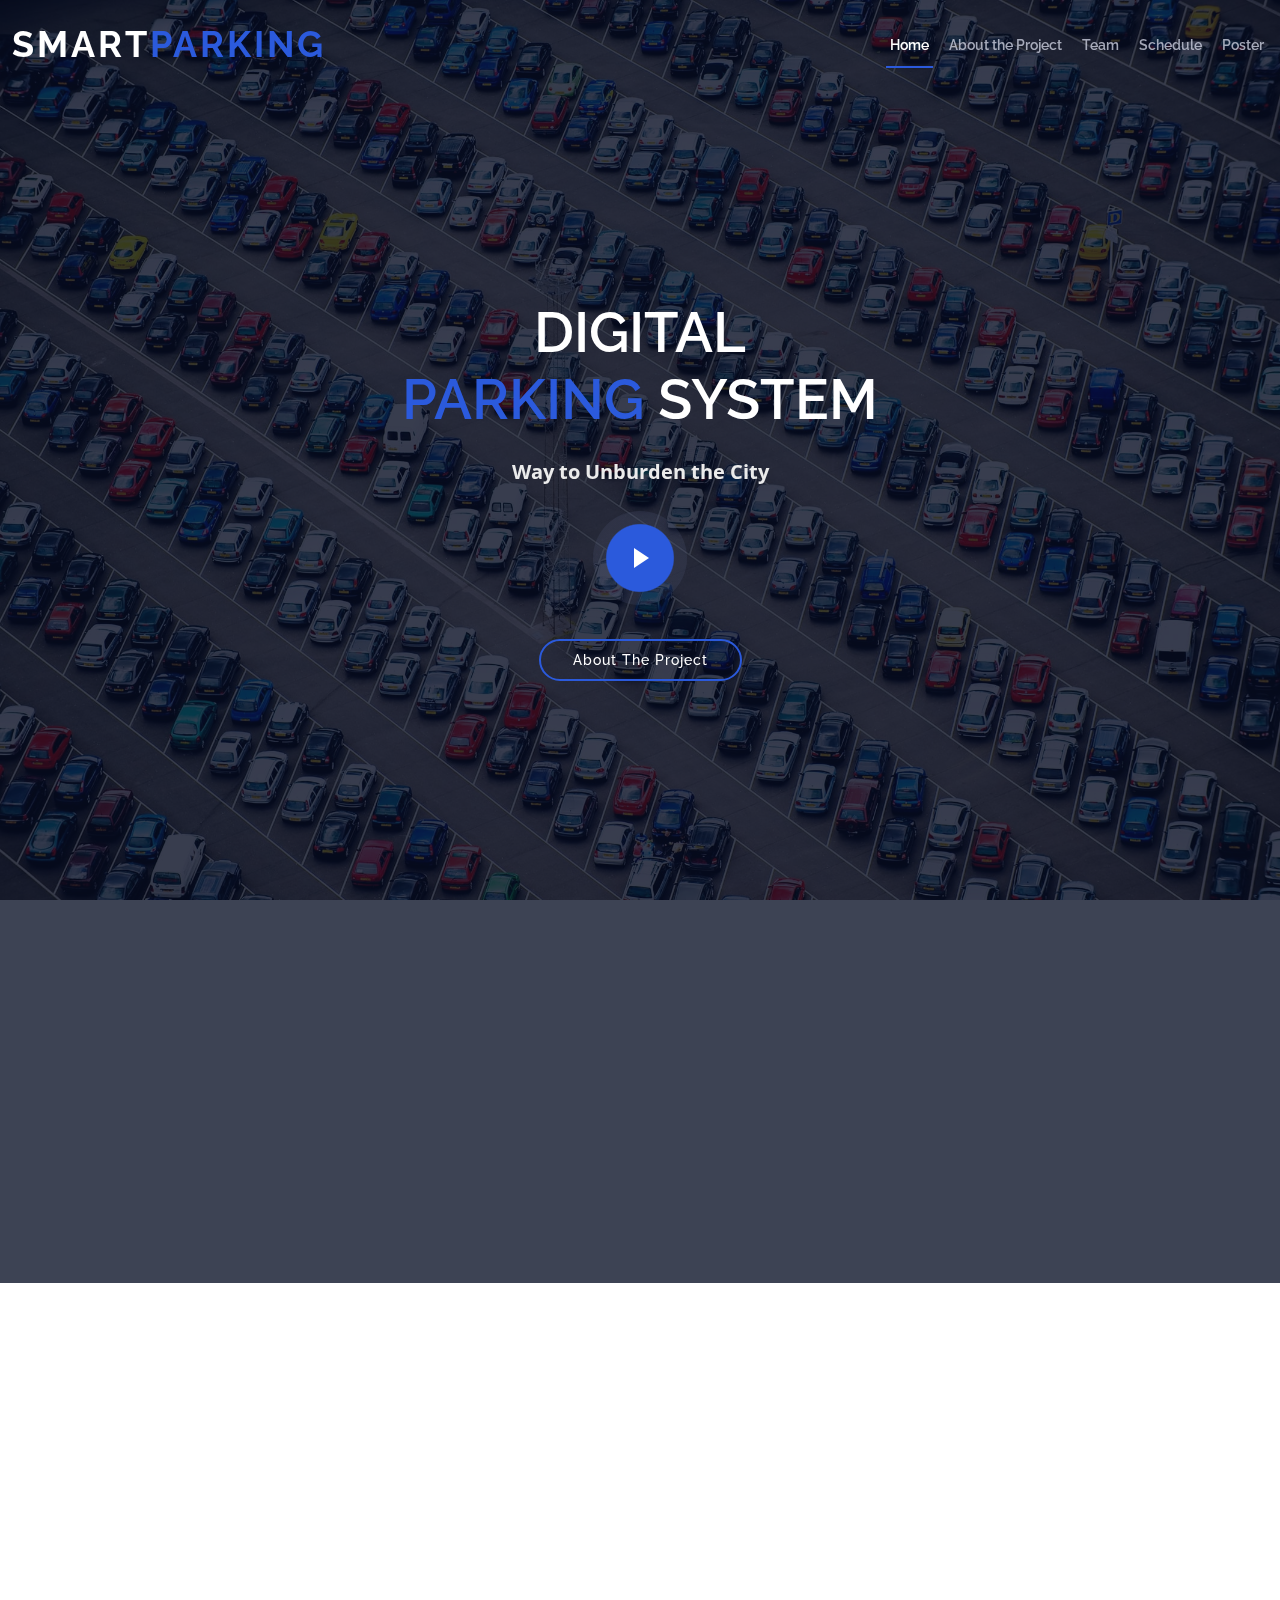
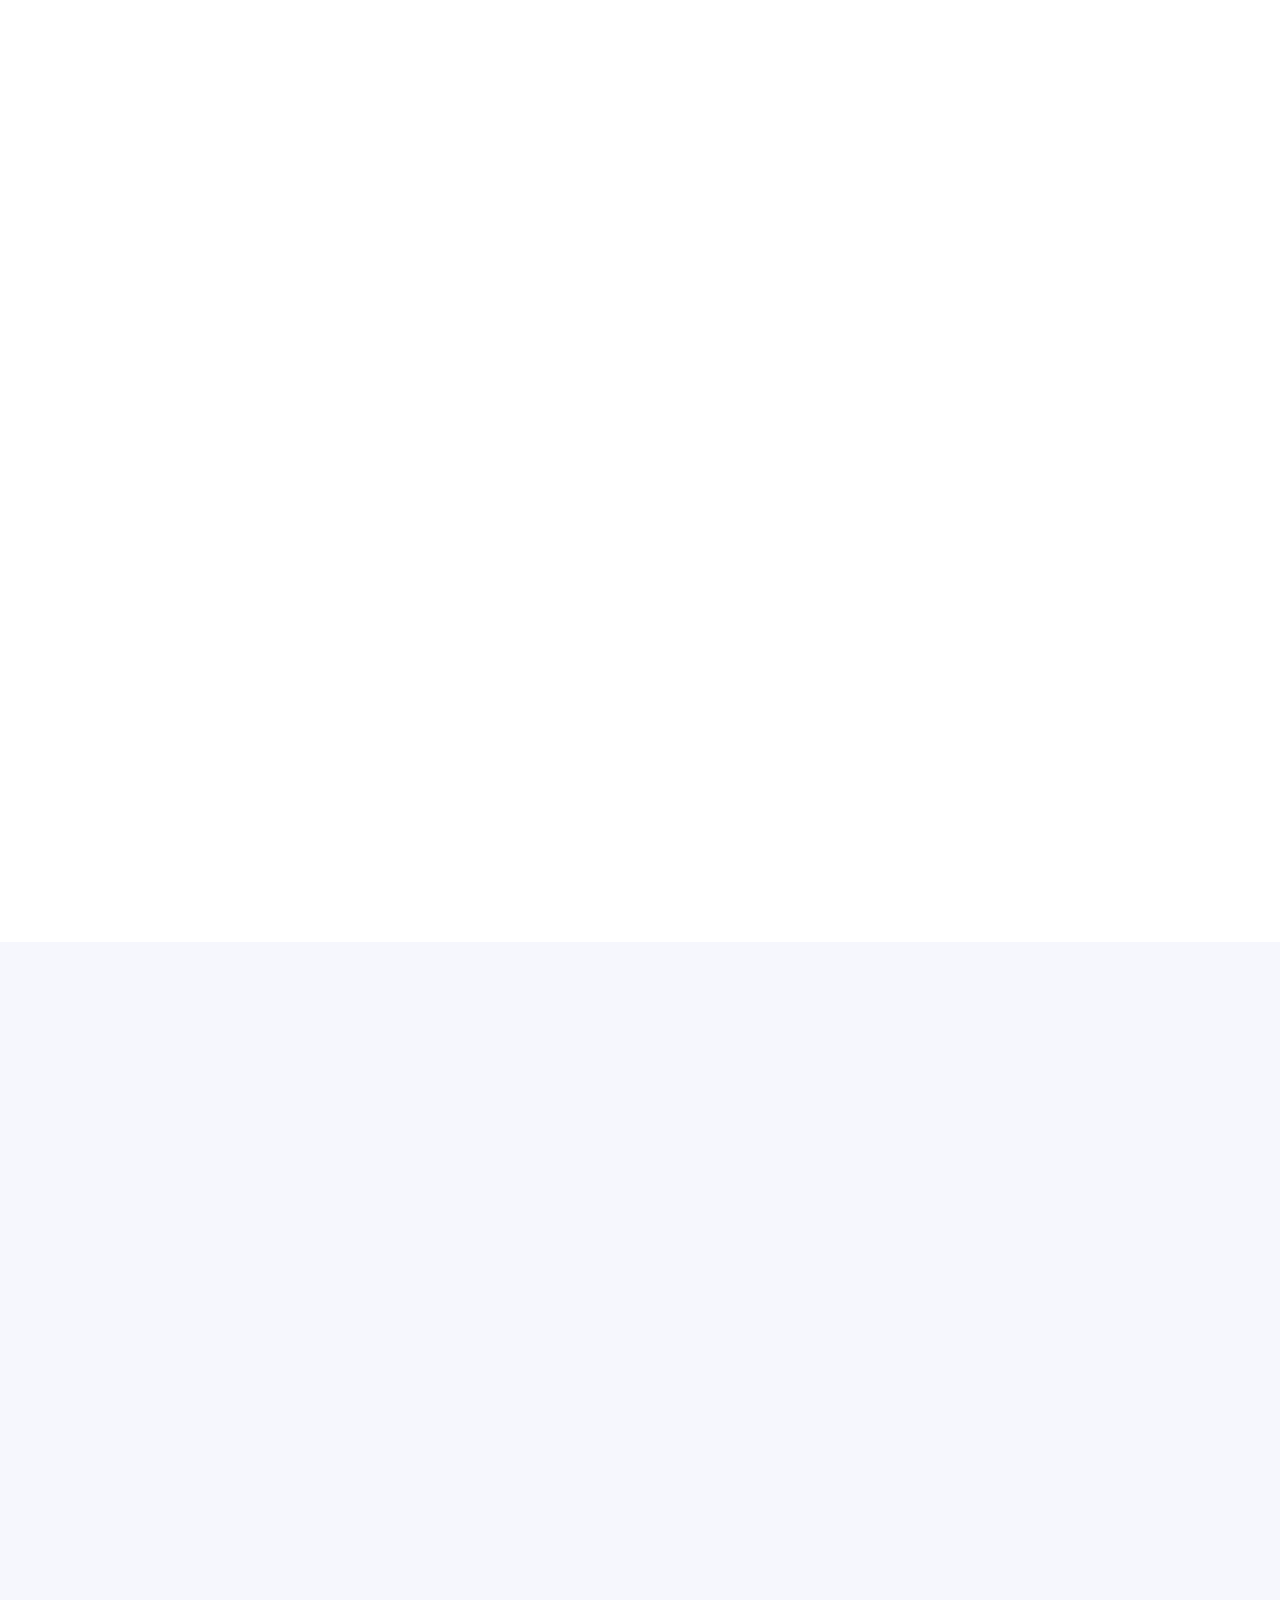
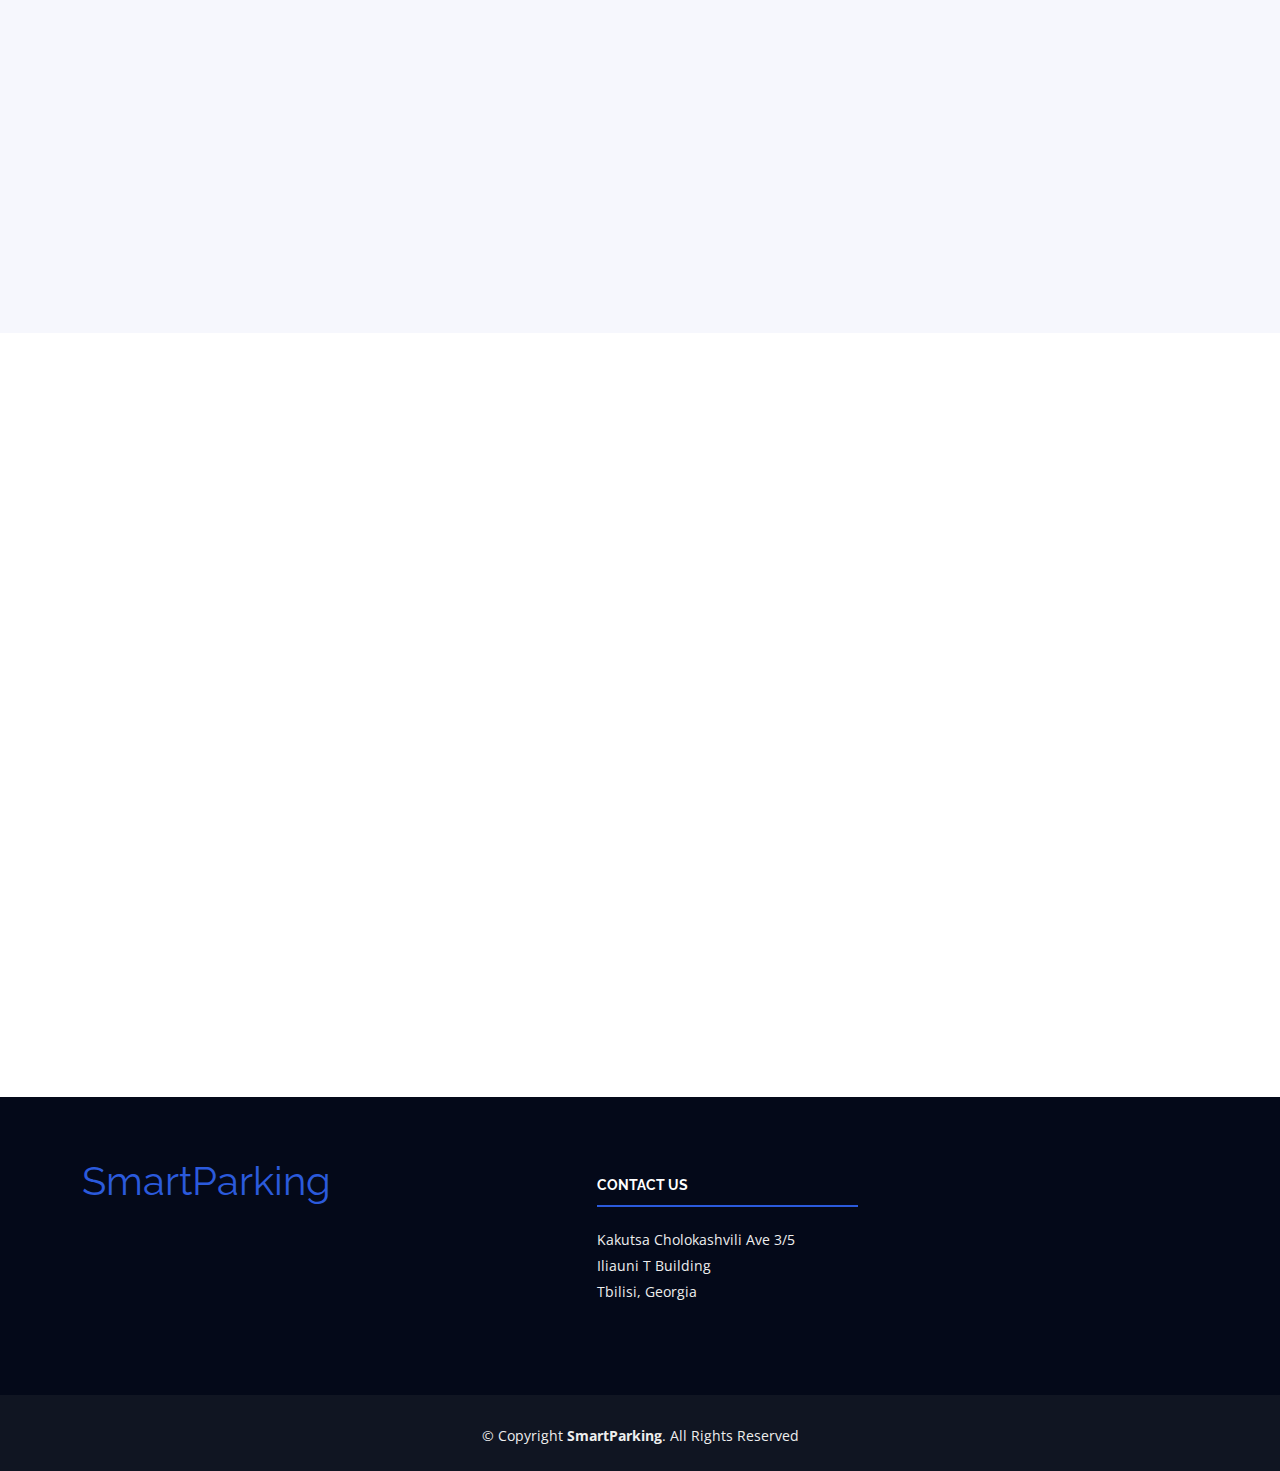
==== commit f36c3d33: "changes" ====
--- a/index.html
+++ b/index.html
@@ -36,8 +36,7 @@
     <div class="container-fluid container-xxl d-flex align-items-center">
 
       <div id="logo" class="me-auto">
-        <!-- Uncomment below if you prefer to use a text logo -->
-        <h1><a href="index.html">Smart<span>Parking</span></a></h1>-->
+        <h1><a href="index.html">Smart<span>Parking</span></a></h1>
         <!--  <a href="index.html" class="scrollto"><img src="assets/img/logo.png" alt="" title=""></a> -->
       </div>
 
@@ -47,6 +46,7 @@
           <li><a class="nav-link scrollto" href="#about">About the Project</a></li>
           <li><a class="nav-link scrollto" href="#speakers">Team</a></li>
           <li><a class="nav-link scrollto" href="#schedule">Schedule</a></li>
+          <li><a class="nav-link scrollto" href="#poster">Poster</a></li>
         </ul>
       </nav>
     </div>
@@ -74,13 +74,12 @@
             <p>Smart parking system is a digital solution to solve burdened parking issues. Increased living standards
               and accelerated industrialization demanded an incredibly large number of parking spots in urban areas. A
               fast-growing economy and an explicitly expanded number of cars on the streets gave us an idea to design a
-              website. With this website, people will have an opportunity to find free slots in different parking
-              spaces. According to the map, red symbolizes the taken spot, yellow is for the reserved ones, and we have
-              green for the free spots. With this simple scheme, people will be able to book the spot in advance. </p>
+              project. With the help of this project, people will have an opportunity to find free slots in different parking
+              spaces. With the simple scheme, people will be able to book the spot in advance. </p>
           </div>
           <div class="col-lg-3">
             <h3>Why?</h3>
-            <p>With the rapid rise in population, there is continuous growth in the private vehicle ownership. Demand
+            <p>With the rapid rise of population, there is continuous growth in the private vehicle ownership. Demand
               for parking areas rises but the city fails to provide the adequate number of on and off-street parking.
               Non-availability of enough parking space made us want to create a project, which will help citizens to
               easily find the nearest parking slots and help the city to manage traffic.</p>
@@ -109,12 +108,11 @@
               <img src="assets/img/speakers/1.jpg" alt="Speaker 1" class="img-fluid">
               <div class="details">
                 <h3><a href="speaker-details.html">Ana Toria</a></h3>
-                <p>Computer Engineering Student, - in charge of application maintenance. Worked on both frontend and
-                  backend development. </p>
+                <p>Computer Engineer</p> <p>Application Maintenance | Frontend Development |
+                  Backend Development</p>
                 <div class="social">
                   <a href="https://www.facebook.com/anano.toria"><i class="bi bi-facebook"></i></a>
-                  <a href="https://www.instagram.com/ananotoria/"><i class="bi bi-instagram"></i></a>
-                  <a href=""><i class="bi bi-linkedin"></i></a>
+                  <a href="https://ge.linkedin.com/in/ana-toria-160936157"><i class="bi bi-linkedin"></i></a>
                 </div>
               </div>
             </div>
@@ -124,12 +122,10 @@
               <img src="assets/img/speakers/2.jpg" alt="Speaker 2" class="img-fluid">
               <div class="details">
                 <h3><a href="speaker-details.html">Eka Kakalashvili</a></h3>
-                <p>Computer Engineering Student, - in charge of “About Us” page blueprint. Worked on front-end
-                  development and hardware.</p>
+                <p>Computer Engineer</p> <p>Frontend Development | AI Feature | Digital Copywriting</p>
                 <div class="social">
                   <a href="https://www.facebook.com/kato.kakalashvili"><i class="bi bi-facebook"></i></a>
-                  <a href="https://www.instagram.com/katokakalashvilii/"><i class="bi bi-instagram"></i></a>
-                  <a href=""><i class="bi bi-linkedin"></i></a>
+                  <a href="https://ge.linkedin.com/in/eka-kakalashvili-62519a1b0"><i class="bi bi-linkedin"></i></a>
                 </div>
               </div>
             </div>
@@ -139,11 +135,10 @@
               <img src="assets/img/speakers/3.jpg" alt="Speaker 3" class="img-fluid">
               <div class="details">
                 <h3><a href="speaker-details.html">Liana Jelia</a></h3>
-                <p>Computer Engineering Student, - digital copywriter, in charge of hardware.</p>
+                <p>Computer Engineer</p> <p> Hardware Maintenance | Presentor | Digital Copywriting </p>
                 <div class="social">
                   <a href="https://www.facebook.com/LikaJelia"><i class="bi bi-facebook"></i></a>
-                  <a href="https://www.instagram.com/likkajelia/"><i class="bi bi-instagram"></i></a>
-                  <a href=""><i class="bi bi-linkedin"></i></a>
+                  <a href="https://ge.linkedin.com/in/lika-jelia-0622a6216"><i class="bi bi-linkedin"></i></a>
                 </div>
               </div>
             </div>
@@ -153,12 +148,10 @@
               <img src="assets/img/speakers/4.jpg" alt="Speaker 4" class="img-fluid">
               <div class="details">
                 <h3><a href="speaker-details.html">Tornike Gambashidze</a></h3>
-                <p>Computer Engineering Student, - in charge of server and database maintenance. Created the logo
-                  design. </p>
+                <p>Computer Engineer</p> <p> Database Development | AI Feature | Content Creator  </p>
                 <div class="social">
                   <a href="https://www.facebook.com/tokogambashidze"><i class="bi bi-facebook"></i></a>
-                  <a href="https://www.instagram.com/tokoga12/"><i class="bi bi-instagram"></i></a>
-                  <a href=""><i class="bi bi-linkedin"></i></a>
+                  <a href="https://ge.linkedin.com/in/tornike-gambashidze-b2a9a4200"><i class="bi bi-linkedin"></i></a>
                 </div>
               </div>
             </div>
@@ -168,11 +161,10 @@
               <img src="assets/img/speakers/5.jpg" alt="Speaker 5" class="img-fluid">
               <div class="details">
                 <h3><a href="speaker-details.html">Luka Kvitashvili</a></h3>
-                <p>Electrical Engineering Student, - in charge of hardware.</p>
+                <p>Electrical Engineer</p> <p> Hardaware | Backend Development  | Equipemnt Manager </p>
                 <div class="social">
                   <a href="https://www.facebook.com/lukicha"><i class="bi bi-facebook"></i></a>
-                  <a href="https://www.instagram.com/lkkvita/"><i class="bi bi-instagram"></i></a>
-                  <a href=""><i class="bi bi-linkedin"></i></a>
+                  <a href="https://ge.linkedin.com/in/luka-kvitashvili-076a22177"><i class="bi bi-linkedin"></i></a>
                 </div>
               </div>
             </div>
@@ -198,8 +190,11 @@
           <li class="nav-item">
             <a class="nav-link" href="#day-2" role="tab" data-bs-toggle="tab">Weeks 5-8</a>
           </li>
+            <li class="nav-item">
+            <a class="nav-link" href="#day-3" role="tab" data-bs-toggle="tab">Weeks 9-12</a>
+          </li>
           <li class="nav-item">
-            <a class="nav-link" href="#day-3" role="tab" data-bs-toggle="tab">Weeks 8-16</a>
+            <a class="nav-link" href="#day-4" role="tab" data-bs-toggle="tab">Weeks 13-16</a>
           </li>
         </ul>
 
@@ -225,7 +220,7 @@
                   <img src="assets/img/speakers/1.jpg" alt="Ana Toria">
                 </div>
                 <h4>Ana Toria</h4>
-                <p>Started creating landing website.</p>
+                <p>Created the scratch of landing website.</p>
               </div>
             </div>
 
@@ -236,7 +231,7 @@
                   <img src="assets/img/speakers/2.jpg" alt="Eka Kakalashvili">
                 </div>
                 <h4>Eka Kakalashvili</h4>
-                <p>Created About-us page</p>
+                <p>Created About-us page.</p>
               </div>
             </div>
 
@@ -247,7 +242,7 @@
                   <img src="assets/img/speakers/3.jpg" alt="Liana Jelia">
                 </div>
                 <h4>Liana Jelia</h4>
-                <p>Started copywriting for websites. Gathered documentation for hardware.</p>
+                <p>Started copywriting for websites and reporting.</p>
               </div>
             </div>
 
@@ -257,8 +252,8 @@
                 <div class="speaker">
                   <img src="assets/img/speakers/4.jpg" alt="Tornike Gambashidze">
                 </div>
-                <h4>Tornike Ghambashidze</h4>
-                <p>Created logo, supervised websites creation process.</p>
+                <h4>Tornike Gambashidze</h4>
+                <p>Created logo, gathered equipment.</p>
               </div>
             </div>
 
@@ -269,7 +264,7 @@
                   <img src="assets/img/speakers/5.jpg" alt="Luka Kvitashvili">
                 </div>
                 <h4>Luka Kvitashvili</h4>
-                <p>Gathered hardware documentation, supervised progress of the team.</p>
+                <p>Gathered hardware documentation and equipment.</p>
               </div>
             </div>
 
@@ -286,7 +281,7 @@
                   <img src="assets/img/speakers/1.jpg" alt="Ana Toria">
                 </div>
                 <h4>Ana Toria</h4>
-                <p>Started creating landing website.</p>
+                <p>Completed Log in/Sign up functionalities for web application.</p>
               </div>
             </div>
 
@@ -297,7 +292,7 @@
                   <img src="assets/img/speakers/2.jpg" alt="Eka Kakalashvili">
                 </div>
                 <h4>Eka Kakalashvili</h4>
-                <p>Created About-us page</p>
+                <p>Developed front end part of web application.</p>
               </div>
             </div>
 
@@ -308,7 +303,7 @@
                   <img src="assets/img/speakers/3.jpg" alt="Liana Jelia">
                 </div>
                 <h4>Liana Jelia</h4>
-                <p>Started copywriting for websites. Gathered documentation for hardware.</p>
+                <p>Started working on hardware setup. Reported progress.</p>
               </div>
             </div>
 
@@ -318,8 +313,8 @@
                 <div class="speaker">
                   <img src="assets/img/speakers/4.jpg" alt="Tornike Gambashidze">
                 </div>
-                <h4>Tornike Ghambashidze</h4>
-                <p>Created logo, supervised websites creation process.</p>
+                <h4>Tornike Gambashidze</h4>
+                <p>Started database development, created objects for database.</p>
               </div>
             </div>
 
@@ -330,7 +325,7 @@
                   <img src="assets/img/speakers/5.jpg" alt="Luka Kvitashvili">
                 </div>
                 <h4>Luka Kvitashvili</h4>
-                <p>Gathered hardware documentation, supervised progress of the team.</p>
+                <p>Worked on hardware, servo motor setup.</p>
               </div>
             </div>
 
@@ -347,7 +342,7 @@
                   <img src="assets/img/speakers/1.jpg" alt="Ana Toria">
                 </div>
                 <h4>Ana Toria</h4>
-                <p>Started creating landing website.</p>
+                <p>Continued working on web application, started connecting software and hardware parts. </p>
               </div>
             </div>
 
@@ -358,7 +353,7 @@
                   <img src="assets/img/speakers/2.jpg" alt="Eka Kakalashvili">
                 </div>
                 <h4>Eka Kakalashvili</h4>
-                <p>Created About-us page</p>
+                <p>Started working on AI for license plate reading, started digital copywriting.</p>
               </div>
             </div>
 
@@ -369,7 +364,7 @@
                   <img src="assets/img/speakers/3.jpg" alt="Liana Jelia">
                 </div>
                 <h4>Liana Jelia</h4>
-                <p>Started copywriting for websites. Gathered documentation for hardware.</p>
+                <p>Continued working on hardware, supervised equipment process. </p>
               </div>
             </div>
 
@@ -379,11 +374,11 @@
                 <div class="speaker">
                   <img src="assets/img/speakers/4.jpg" alt="Tornike Gambashidze">
                 </div>
-                <h4>Tornike Ghambashidze</h4>
-                <p>Created logo, supervised websites creation process.</p>
-              </div>
-            </div>
-
+                <h4>Tornike Gambashidze</h4>
+                <p>Finalized database objects and scripts, started working on AI for license plate reading.</p>
+              </div>
+            </div>
+            
             <div class="row schedule-item">
               <div class="col-md-2"></div>
               <div class="col-md-10">
@@ -391,9 +386,69 @@
                   <img src="assets/img/speakers/5.jpg" alt="Luka Kvitashvili">
                 </div>
                 <h4>Luka Kvitashvili</h4>
-                <p>Gathered hardware documentation, supervised progress of the team.</p>
-              </div>
-            </div>
+                <p>Continued working on hardware, started connecting software and hardware parts.</p>
+              </div>
+            </div>
+
+            </div>
+
+             <div role="tabpanel" class="col-lg-9  tab-pane fade" id="day-4">
+
+            <div class="row schedule-item">
+              <div class="col-md-2"></div>
+              <div class="col-md-10">
+                <div class="speaker">
+                  <img src="assets/img/speakers/1.jpg" alt="Ana Toria">
+                </div>
+                <h4>Ana Toria</h4>
+                <p>Finalizing project, connected software and hardware parts. Completed project model.</p>
+              </div>
+            </div>
+
+            <div class="row schedule-item">
+              <div class="col-md-2"></div>
+              <div class="col-md-10">
+                <div class="speaker">
+                  <img src="assets/img/speakers/2.jpg" alt="Eka Kakalashvili">
+                </div>
+                <h4>Eka Kakalashvili</h4>
+                <p>Finalizing project, connected software and hardware parts. Completed project model.</p>
+              </div>
+            </div>
+
+            <div class="row schedule-item">
+              <div class="col-md-2"></div>
+              <div class="col-md-10">
+                <div class="speaker">
+                  <img src="assets/img/speakers/3.jpg" alt="Liana Jelia">
+                </div>
+                <h4>Liana Jelia</h4>
+                <p>Finalizing project, connected software and hardware parts. Completed project model.</p>
+              </div>
+            </div>
+
+            <div class="row schedule-item">
+              <div class="col-md-2"></div>
+              <div class="col-md-10">
+                <div class="speaker">
+                  <img src="assets/img/speakers/4.jpg" alt="Tornike Gambashidze">
+                </div>
+                <h4>Tornike Gambashidze</h4>
+                <p>Finalizing project, connected software and hardware parts. Completed project model.</p>
+              </div>
+            </div>
+
+            <div class="row schedule-item">
+              <div class="col-md-2"></div>
+              <div class="col-md-10">
+                <div class="speaker">
+                  <img src="assets/img/speakers/5.jpg" alt="Luka Kvitashvili">
+                </div>
+                <h4>Luka Kvitashvili</h4>
+                <p>Finalizing project, connected software and hardware parts. Completed project model.</p>
+              </div>
+            </div>
+
 
           </div>
           <!-- End Schdule Day 2 -->
@@ -404,8 +459,17 @@
 
     </section><!-- End Schedule Section -->
 
-
-
+  
+<section id="poster">
+      <div class="container" data-aos="fade-up">
+        <div class="section-header">
+          <h2>Project Poster</h2>
+        </div>
+  <center><img  src="assets/img/poster.jpg" alt="Poster" width="960" 
+     height="540"></center>
+
+
+</section >
 
   </main><!-- End #main -->
 
@@ -427,16 +491,11 @@
               Kakutsa Cholokashvili Ave 3/5 <br>
               Iliauni T Building<br>
               Tbilisi, Georgia <br>
-              <strong>Phone:</strong> 555 111 333<br>
-              <strong>Email:</strong> SmartParking@example.com<br>
+            
             </p>
 
             <div class="social-links">
-              <a href="#" class="twitter"><i class="bi bi-twitter"></i></a>
-              <a href="#" class="facebook"><i class="bi bi-facebook"></i></a>
-              <a href="#" class="instagram"><i class="bi bi-instagram"></i></a>
-              <a href="#" class="google-plus"><i class="bi bi-instagram"></i></a>
-              <a href="#" class="linkedin"><i class="bi bi-linkedin"></i></a>
+          
             </div>
 
           </div>
@@ -450,12 +509,7 @@
         &copy; Copyright <strong>SmartParking</strong>. All Rights Reserved
       </div>
       <div class="credits">
-        <!--
-        All the links in the footer should remain intact.
-        You can delete the links only if you purchased the pro version.
-        Licensing information: https://bootstrapmade.com/license/
-        Purchase the pro version with working PHP/AJAX contact form: https://bootstrapmade.com/buy/?theme=TheEvent
-      -->
+ 
       </div>
     </div>
   </footer><!-- End  Footer -->
--- a/assets/css/style.css
+++ b/assets/css/style.css
@@ -609,6 +609,8 @@
   right: 0;
   text-align: center;
   padding-top: 10px;
+  padding-left: 10px;
+  padding-right: 10px;
   transition: all 300ms cubic-bezier(0.645, 0.045, 0.355, 1);
 }
 #speakers .speaker .details h3 {
@@ -702,7 +704,7 @@
   font-weight: 600;
   background-color: #0e1b4d;
   color: #fff;
-  padding: 10px 100px;
+  padding: 10px 50px;
 }
 @media (max-width: 991px) {
   #schedule .nav-tabs a {
@@ -906,6 +908,13 @@
 }
 #supporters img {
   transition: all 0.4s ease-in-out;
+}
+
+/*--------------------------------------------------------------
+# Footer
+--------------------------------------------------------------*/
+#poster {
+  padding: 60px 0 30px 0;
 }
 
 
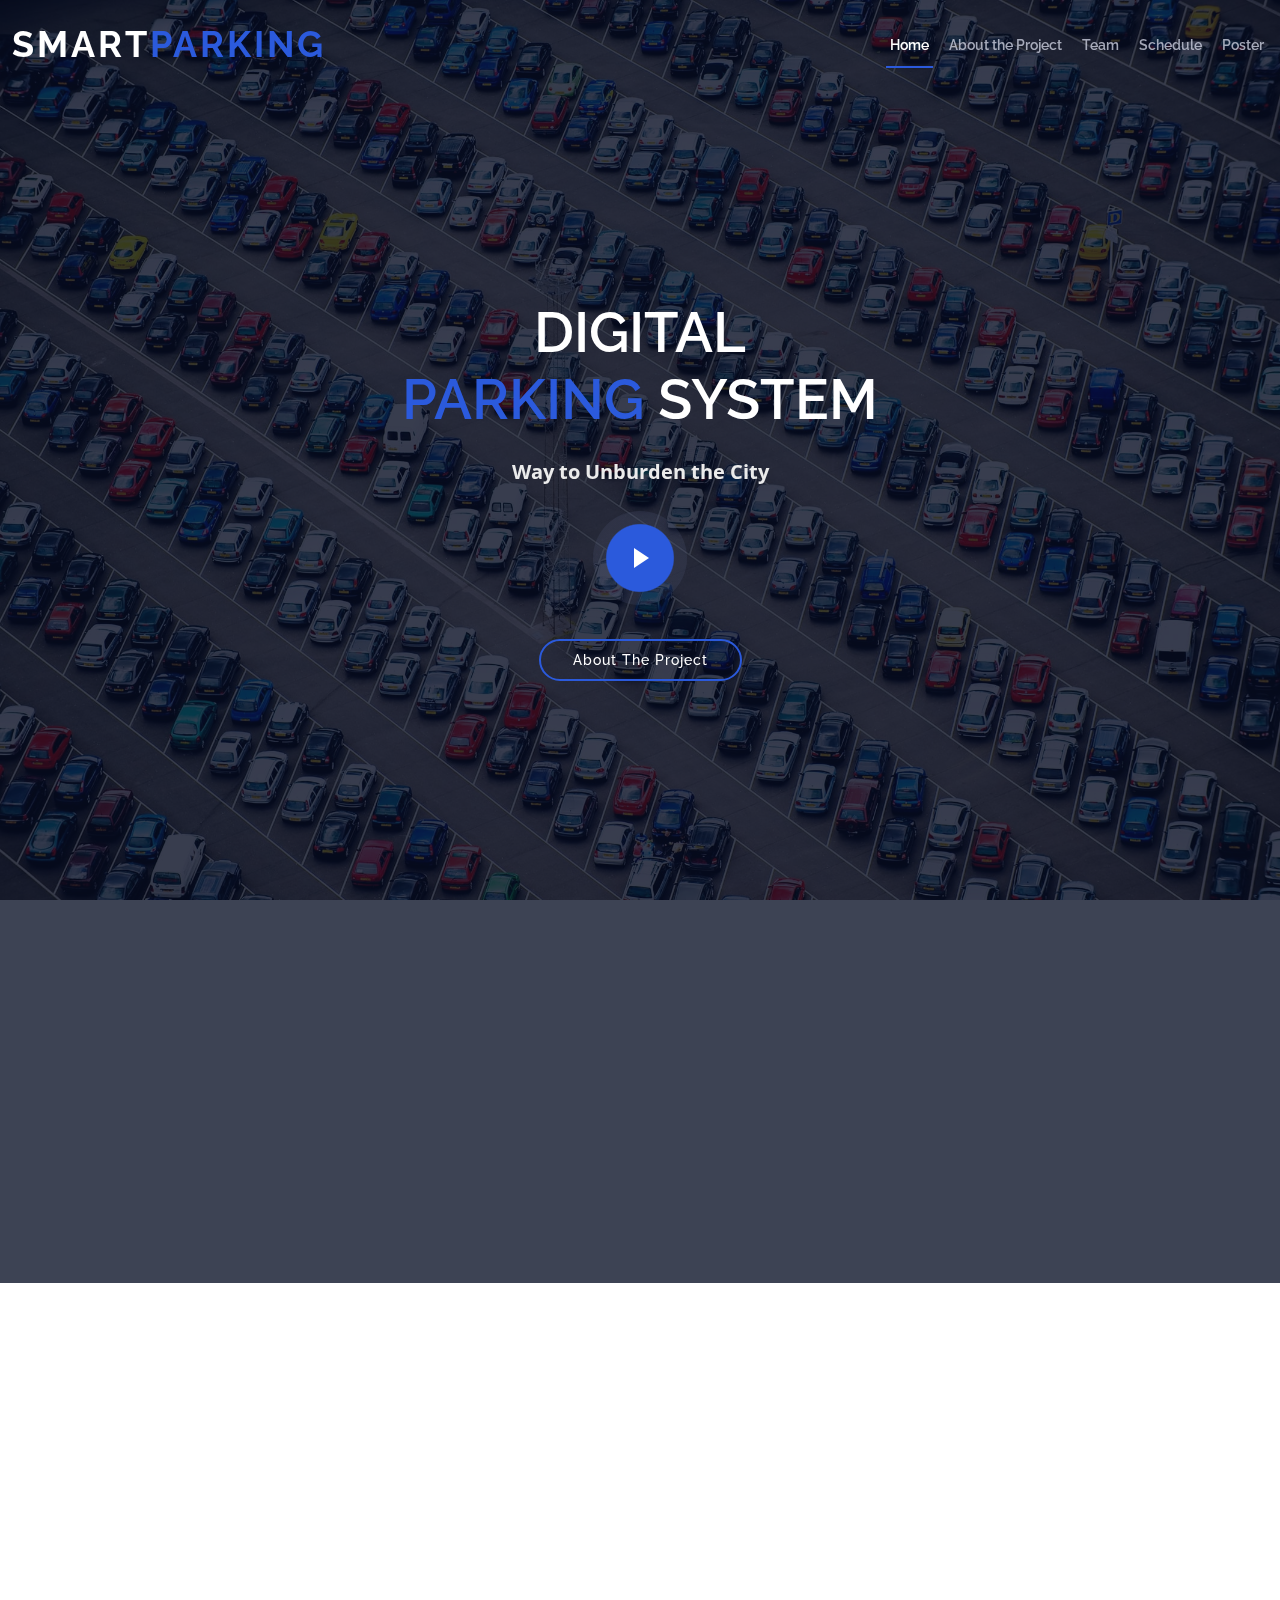
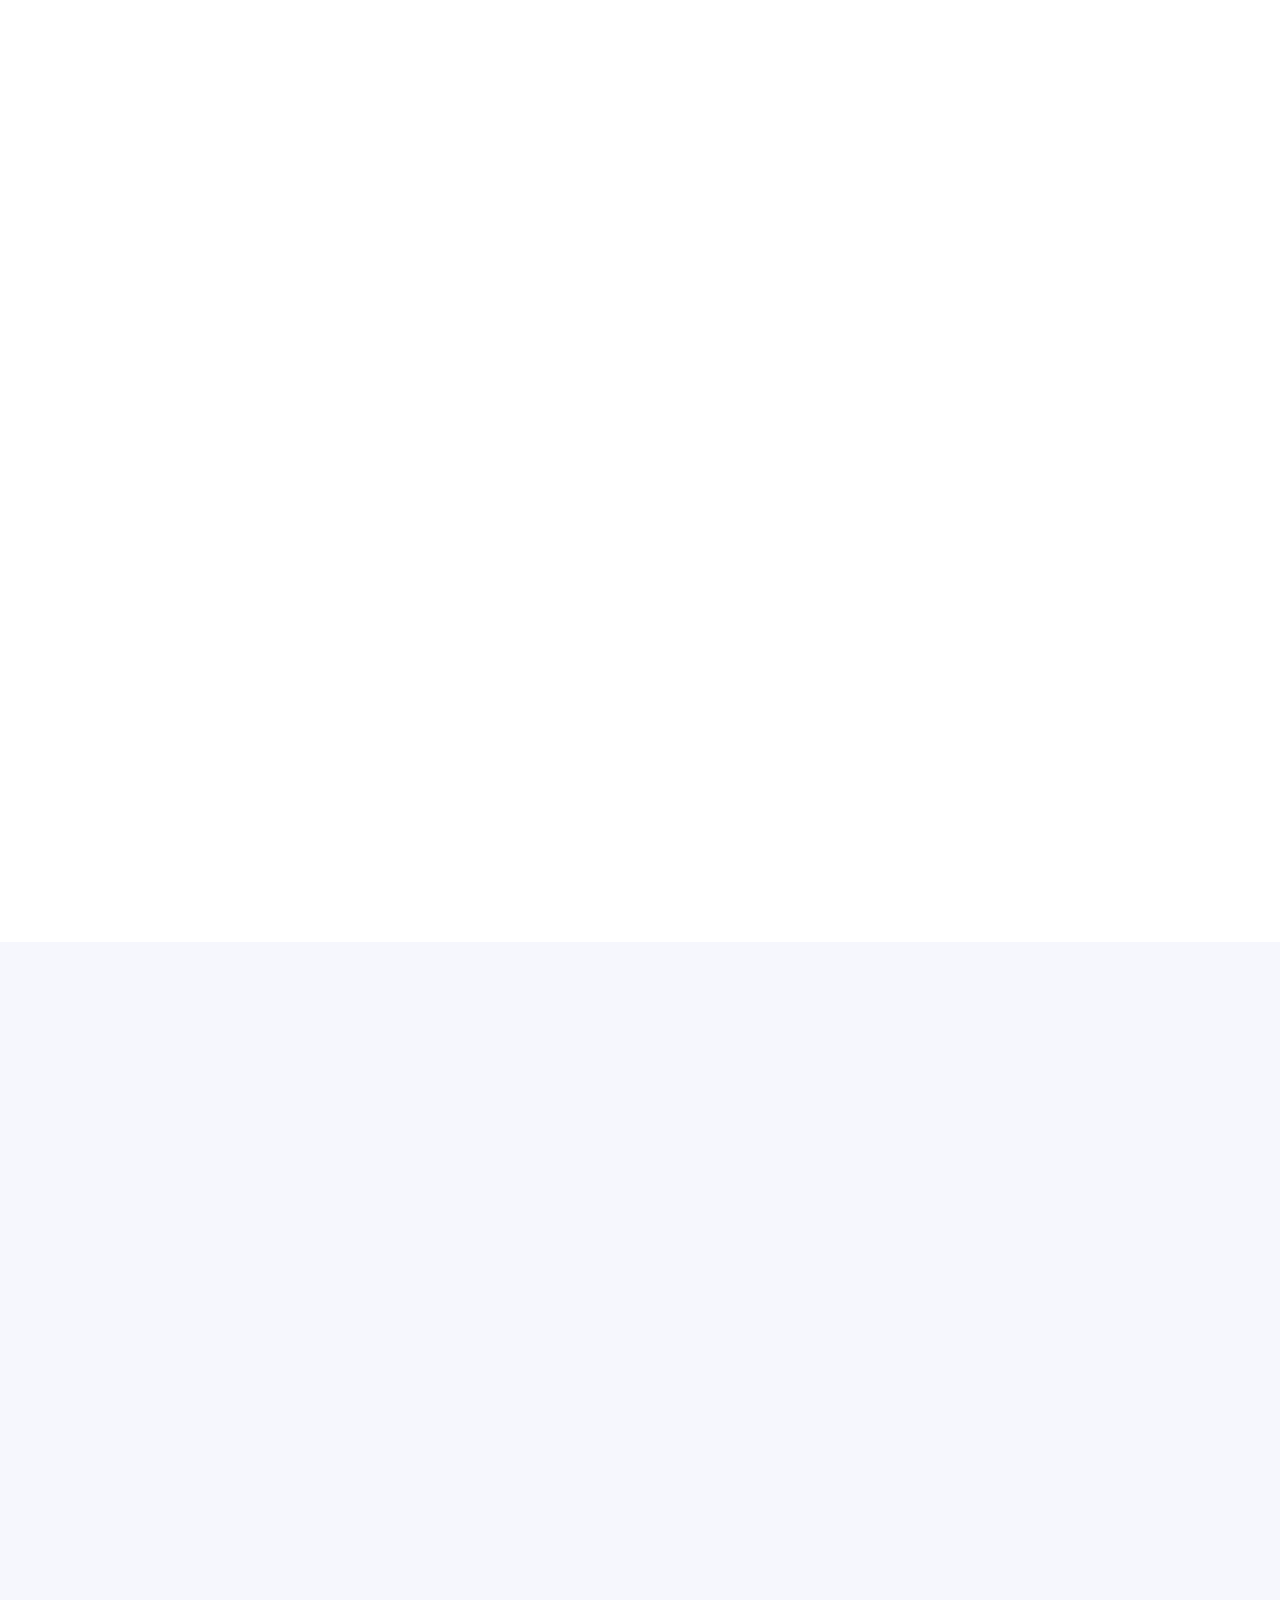
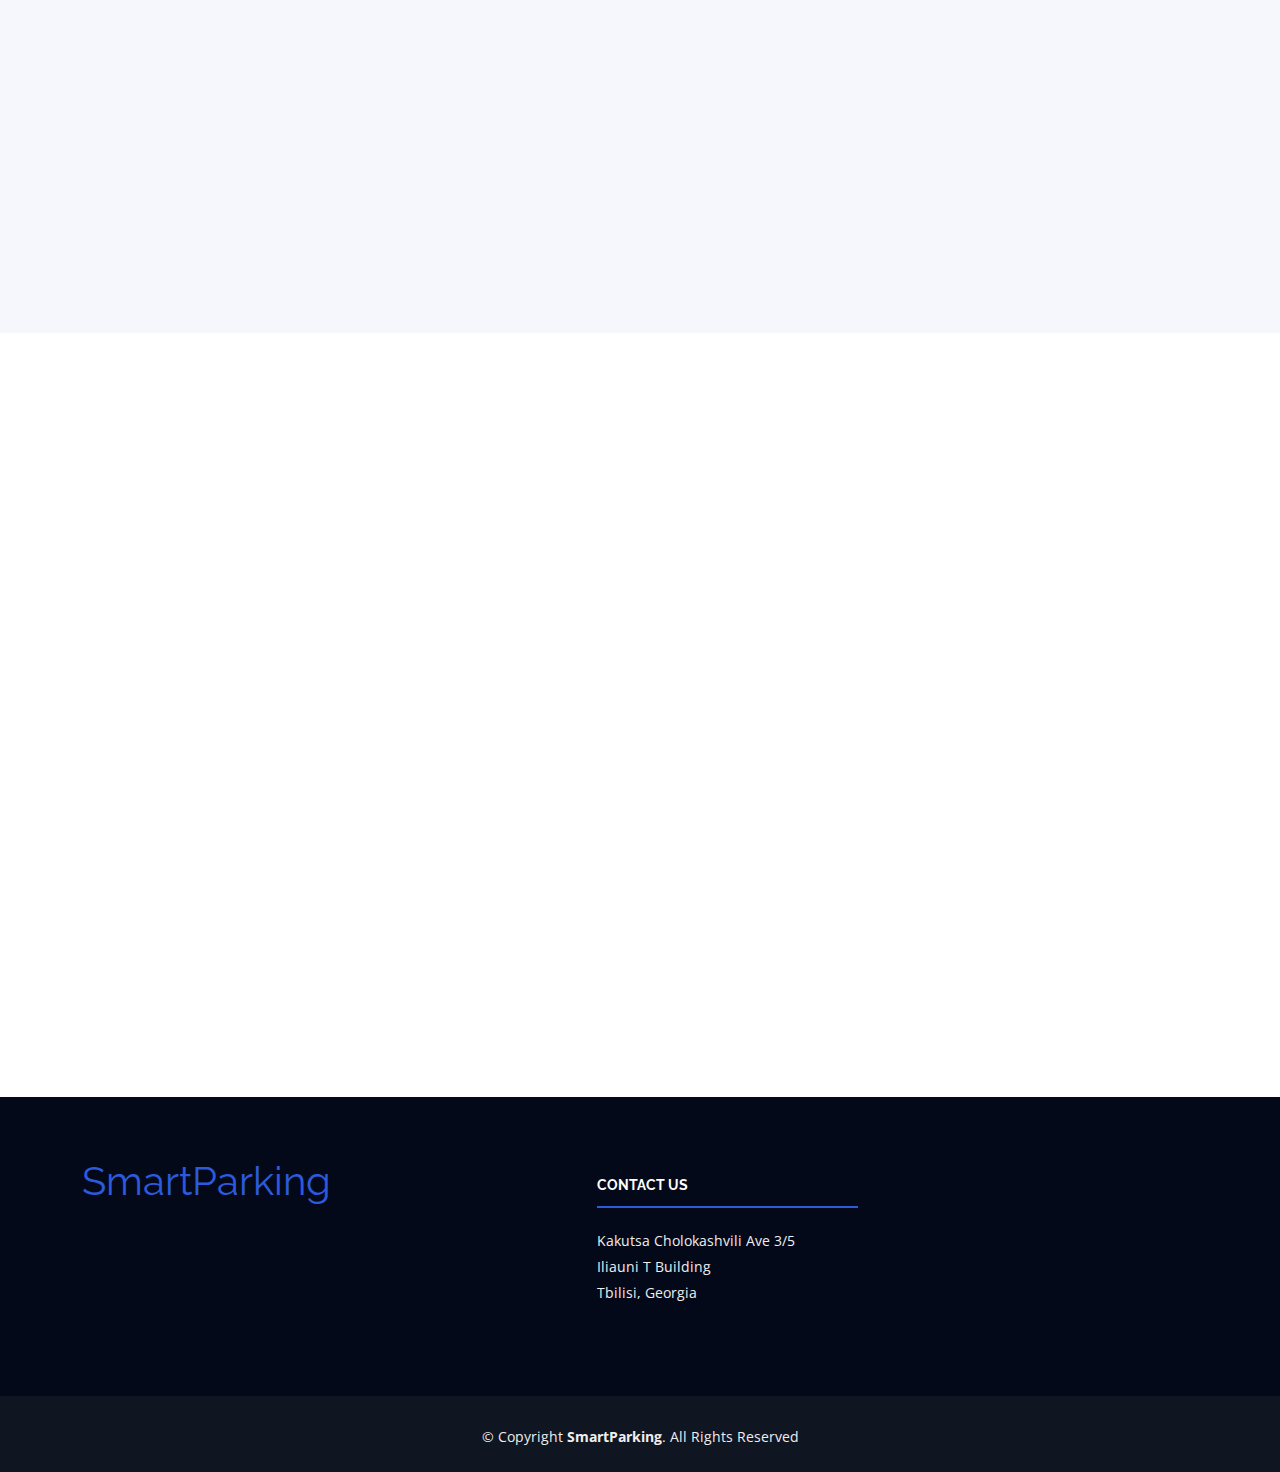
==== commit 4267f38b: "responsive poster" ====
--- a/index.html
+++ b/index.html
@@ -74,7 +74,8 @@
             <p>Smart parking system is a digital solution to solve burdened parking issues. Increased living standards
               and accelerated industrialization demanded an incredibly large number of parking spots in urban areas. A
               fast-growing economy and an explicitly expanded number of cars on the streets gave us an idea to design a
-              project. With the help of this project, people will have an opportunity to find free slots in different parking
+              project. With the help of this project, people will have an opportunity to find free slots in different
+              parking
               spaces. With the simple scheme, people will be able to book the spot in advance. </p>
           </div>
           <div class="col-lg-3">
@@ -108,7 +109,8 @@
               <img src="assets/img/speakers/1.jpg" alt="Speaker 1" class="img-fluid">
               <div class="details">
                 <h3><a href="speaker-details.html">Ana Toria</a></h3>
-                <p>Computer Engineer</p> <p>Application Maintenance | Frontend Development |
+                <p>Computer Engineer</p>
+                <p>Application Maintenance | Frontend Development |
                   Backend Development</p>
                 <div class="social">
                   <a href="https://www.facebook.com/anano.toria"><i class="bi bi-facebook"></i></a>
@@ -122,7 +124,8 @@
               <img src="assets/img/speakers/2.jpg" alt="Speaker 2" class="img-fluid">
               <div class="details">
                 <h3><a href="speaker-details.html">Eka Kakalashvili</a></h3>
-                <p>Computer Engineer</p> <p>Frontend Development | AI Feature | Digital Copywriting</p>
+                <p>Computer Engineer</p>
+                <p>Frontend Development | AI Feature | Digital Copywriting</p>
                 <div class="social">
                   <a href="https://www.facebook.com/kato.kakalashvili"><i class="bi bi-facebook"></i></a>
                   <a href="https://ge.linkedin.com/in/eka-kakalashvili-62519a1b0"><i class="bi bi-linkedin"></i></a>
@@ -135,7 +138,8 @@
               <img src="assets/img/speakers/3.jpg" alt="Speaker 3" class="img-fluid">
               <div class="details">
                 <h3><a href="speaker-details.html">Liana Jelia</a></h3>
-                <p>Computer Engineer</p> <p> Hardware Maintenance | Presentor | Digital Copywriting </p>
+                <p>Computer Engineer</p>
+                <p> Hardware Maintenance | Presentor | Digital Copywriting </p>
                 <div class="social">
                   <a href="https://www.facebook.com/LikaJelia"><i class="bi bi-facebook"></i></a>
                   <a href="https://ge.linkedin.com/in/lika-jelia-0622a6216"><i class="bi bi-linkedin"></i></a>
@@ -148,7 +152,8 @@
               <img src="assets/img/speakers/4.jpg" alt="Speaker 4" class="img-fluid">
               <div class="details">
                 <h3><a href="speaker-details.html">Tornike Gambashidze</a></h3>
-                <p>Computer Engineer</p> <p> Database Development | AI Feature | Content Creator  </p>
+                <p>Computer Engineer</p>
+                <p> Database Development | AI Feature | Content Creator </p>
                 <div class="social">
                   <a href="https://www.facebook.com/tokogambashidze"><i class="bi bi-facebook"></i></a>
                   <a href="https://ge.linkedin.com/in/tornike-gambashidze-b2a9a4200"><i class="bi bi-linkedin"></i></a>
@@ -161,7 +166,8 @@
               <img src="assets/img/speakers/5.jpg" alt="Speaker 5" class="img-fluid">
               <div class="details">
                 <h3><a href="speaker-details.html">Luka Kvitashvili</a></h3>
-                <p>Electrical Engineer</p> <p> Hardaware | Backend Development  | Equipemnt Manager </p>
+                <p>Electrical Engineer</p>
+                <p> Hardaware | Backend Development | Equipemnt Manager </p>
                 <div class="social">
                   <a href="https://www.facebook.com/lukicha"><i class="bi bi-facebook"></i></a>
                   <a href="https://ge.linkedin.com/in/luka-kvitashvili-076a22177"><i class="bi bi-linkedin"></i></a>
@@ -190,7 +196,7 @@
           <li class="nav-item">
             <a class="nav-link" href="#day-2" role="tab" data-bs-toggle="tab">Weeks 5-8</a>
           </li>
-            <li class="nav-item">
+          <li class="nav-item">
             <a class="nav-link" href="#day-3" role="tab" data-bs-toggle="tab">Weeks 9-12</a>
           </li>
           <li class="nav-item">
@@ -378,7 +384,7 @@
                 <p>Finalized database objects and scripts, started working on AI for license plate reading.</p>
               </div>
             </div>
-            
+
             <div class="row schedule-item">
               <div class="col-md-2"></div>
               <div class="col-md-10">
@@ -390,9 +396,9 @@
               </div>
             </div>
 
-            </div>
-
-             <div role="tabpanel" class="col-lg-9  tab-pane fade" id="day-4">
+          </div>
+
+          <div role="tabpanel" class="col-lg-9  tab-pane fade" id="day-4">
 
             <div class="row schedule-item">
               <div class="col-md-2"></div>
@@ -459,17 +465,17 @@
 
     </section><!-- End Schedule Section -->
 
-  
-<section id="poster">
+
+    <section id="poster">
       <div class="container" data-aos="fade-up">
         <div class="section-header">
           <h2>Project Poster</h2>
         </div>
-  <center><img  src="assets/img/poster.jpg" alt="Poster" width="960" 
-     height="540"></center>
-
-
-</section >
+        <center>
+          <img src="assets/img/poster.jpg" class="responsive-image" alt="Poster" width="960" height="540">
+        </center>
+      </div>
+    </section>
 
   </main><!-- End #main -->
 
@@ -491,11 +497,11 @@
               Kakutsa Cholokashvili Ave 3/5 <br>
               Iliauni T Building<br>
               Tbilisi, Georgia <br>
-            
+
             </p>
 
             <div class="social-links">
-          
+
             </div>
 
           </div>
@@ -509,7 +515,7 @@
         &copy; Copyright <strong>SmartParking</strong>. All Rights Reserved
       </div>
       <div class="credits">
- 
+
       </div>
     </div>
   </footer><!-- End  Footer -->
--- a/assets/css/style.css
+++ b/assets/css/style.css
@@ -20,7 +20,9 @@
   transition: 0.5s;
 }
 
-a:hover, a:active, a:focus {
+a:hover,
+a:active,
+a:focus {
   color: #2B5ADC;
   outline: none;
   text-decoration: none;
@@ -31,7 +33,12 @@
   margin: 0 0 30px 0;
 }
 
-h1, h2, h3, h4, h5, h6 {
+h1,
+h2,
+h3,
+h4,
+h5,
+h6 {
   font-family: "Raleway", sans-serif;
   font-weight: 400;
   margin: 0 0 20px 0;
@@ -71,15 +78,18 @@
   border-radius: 50px;
   transition: all 0.4s;
 }
+
 .back-to-top i {
   font-size: 28px;
   color: #fff;
   line-height: 0;
 }
+
 .back-to-top:hover {
   background: #2B5ADC;
   color: #fff;
 }
+
 .back-to-top.active {
   visibility: visible;
   opacity: 1;
@@ -92,6 +102,7 @@
   position: relative;
   padding-bottom: 20px;
 }
+
 .section-header::before {
   content: "";
   position: absolute;
@@ -102,6 +113,7 @@
   bottom: 0;
   left: calc(50% - 25px);
 }
+
 .section-header h2 {
   font-size: 36px;
   text-transform: uppercase;
@@ -109,6 +121,7 @@
   font-weight: 700;
   margin-bottom: 10px;
 }
+
 .section-header p {
   text-align: center;
   padding: 0;
@@ -134,10 +147,13 @@
   transition: all 0.5s;
   z-index: 997;
 }
-#header.header-scrolled, #header.header-inner {
+
+#header.header-scrolled,
+#header.header-inner {
   background: rgba(6, 12, 34, 0.98);
   height: 70px;
 }
+
 #header #logo h1 {
   font-size: 36px;
   margin: 0;
@@ -146,17 +162,22 @@
   letter-spacing: 3px;
   text-transform: uppercase;
 }
+
 #header #logo h1 span {
   color: #2B5ADC;
 }
-#header #logo h1 a, #header #logo h1 a:hover {
-  color: #fff;
-}
+
+#header #logo h1 a,
+#header #logo h1 a:hover {
+  color: #fff;
+}
+
 #header #logo img {
   padding: 0;
   margin: 0;
   max-height: 40px;
 }
+
 @media (max-width: 992px) {
   #header #logo img {
     max-height: 30px;
@@ -173,6 +194,7 @@
 .navbar {
   padding: 0;
 }
+
 .navbar ul {
   margin: 0;
   padding: 0;
@@ -180,14 +202,18 @@
   list-style: none;
   align-items: center;
 }
+
 .navbar li {
   position: relative;
 }
-.navbar > ul > li {
+
+.navbar>ul>li {
   white-space: nowrap;
   padding: 10px 0 10px 12px;
 }
-.navbar a, .navbar a:focus {
+
+.navbar a,
+.navbar a:focus {
   display: flex;
   align-items: center;
   justify-content: space-between;
@@ -200,12 +226,15 @@
   position: relative;
   padding: 6px 4px;
 }
-.navbar a i, .navbar a:focus i {
+
+.navbar a i,
+.navbar a:focus i {
   font-size: 12px;
   line-height: 0;
   margin-left: 5px;
 }
-.navbar > ul > li > a:before {
+
+.navbar>ul>li>a:before {
   content: "";
   position: absolute;
   width: 0;
@@ -216,13 +245,21 @@
   visibility: hidden;
   transition: all 0.3s ease-in-out 0s;
 }
-.navbar a:hover:before, .navbar li:hover > a:before, .navbar .active:before {
+
+.navbar a:hover:before,
+.navbar li:hover>a:before,
+.navbar .active:before {
   visibility: visible;
   width: 100%;
 }
-.navbar a:hover, .navbar .active, .navbar .active:focus, .navbar li:hover > a {
-  color: #fff;
-}
+
+.navbar a:hover,
+.navbar .active,
+.navbar .active:focus,
+.navbar li:hover>a {
+  color: #fff;
+}
+
 .navbar .dropdown ul {
   display: block;
   position: absolute;
@@ -237,42 +274,53 @@
   box-shadow: 0px 0px 30px rgba(127, 137, 161, 0.25);
   transition: 0.3s;
 }
+
 .navbar .dropdown ul li {
   min-width: 200px;
 }
+
 .navbar .dropdown ul a {
   padding: 10px 20px;
   font-size: 14px;
   text-transform: none;
   color: #060c22;
 }
+
 .navbar .dropdown ul a i {
   font-size: 12px;
 }
-.navbar .dropdown ul a:hover, .navbar .dropdown ul .active:hover, .navbar .dropdown ul li:hover > a {
+
+.navbar .dropdown ul a:hover,
+.navbar .dropdown ul .active:hover,
+.navbar .dropdown ul li:hover>a {
   color: #2B5ADC;
 }
-.navbar .dropdown:hover > ul {
+
+.navbar .dropdown:hover>ul {
   opacity: 1;
   top: 100%;
   visibility: visible;
 }
+
 .navbar .dropdown .dropdown ul {
   top: 0;
   left: calc(100% - 30px);
   visibility: hidden;
 }
-.navbar .dropdown .dropdown:hover > ul {
+
+.navbar .dropdown .dropdown:hover>ul {
   opacity: 1;
   top: 0;
   left: 100%;
   visibility: visible;
 }
+
 @media (max-width: 1366px) {
   .navbar .dropdown .dropdown ul {
     left: -90%;
   }
-  .navbar .dropdown .dropdown:hover > ul {
+
+  .navbar .dropdown .dropdown:hover>ul {
     left: -100%;
   }
 }
@@ -298,6 +346,7 @@
     display: none;
   }
 }
+
 .navbar-mobile {
   position: fixed;
   overflow: hidden;
@@ -309,11 +358,13 @@
   transition: 0.3s;
   z-index: 999;
 }
+
 .navbar-mobile .mobile-nav-toggle {
   position: absolute;
   top: 15px;
   right: 15px;
 }
+
 .navbar-mobile ul {
   display: block;
   position: absolute;
@@ -326,23 +377,35 @@
   overflow-y: auto;
   transition: 0.3s;
 }
-.navbar-mobile > ul > li {
+
+.navbar-mobile>ul>li {
   padding: 0;
 }
-.navbar-mobile a:hover:before, .navbar-mobile li:hover > a:before, .navbar-mobile .active:before {
+
+.navbar-mobile a:hover:before,
+.navbar-mobile li:hover>a:before,
+.navbar-mobile .active:before {
   visibility: hidden;
 }
-.navbar-mobile a, .navbar-mobile a:focus {
+
+.navbar-mobile a,
+.navbar-mobile a:focus {
   padding: 10px 20px;
   font-size: 15px;
   color: #060c22;
 }
-.navbar-mobile a:hover, .navbar-mobile .active, .navbar-mobile li:hover > a {
+
+.navbar-mobile a:hover,
+.navbar-mobile .active,
+.navbar-mobile li:hover>a {
   color: #2B5ADC;
 }
-.navbar-mobile .getstarted, .navbar-mobile .getstarted:focus {
+
+.navbar-mobile .getstarted,
+.navbar-mobile .getstarted:focus {
   margin: 15px;
 }
+
 .navbar-mobile .dropdown ul {
   position: static;
   display: none;
@@ -354,19 +417,26 @@
   background: #fff;
   box-shadow: 0px 0px 30px rgba(127, 137, 161, 0.25);
 }
+
 .navbar-mobile .dropdown ul li {
   min-width: 200px;
 }
+
 .navbar-mobile .dropdown ul a {
   padding: 10px 20px;
 }
+
 .navbar-mobile .dropdown ul a i {
   font-size: 12px;
 }
-.navbar-mobile .dropdown ul a:hover, .navbar-mobile .dropdown ul .active:hover, .navbar-mobile .dropdown ul li:hover > a {
+
+.navbar-mobile .dropdown ul a:hover,
+.navbar-mobile .dropdown ul .active:hover,
+.navbar-mobile .dropdown ul li:hover>a {
   color: #2B5ADC;
 }
-.navbar-mobile .dropdown > .dropdown-active {
+
+.navbar-mobile .dropdown>.dropdown-active {
   display: block;
 }
 
@@ -381,11 +451,13 @@
   overflow: hidden;
   position: relative;
 }
+
 @media (min-width: 1024px) {
   #hero {
     background-attachment: fixed;
   }
 }
+
 #hero:before {
   content: "";
   background: rgba(6, 12, 34, 0.8);
@@ -395,6 +467,7 @@
   left: 0;
   right: 0;
 }
+
 #hero .hero-container {
   position: absolute;
   bottom: 0;
@@ -408,11 +481,13 @@
   text-align: center;
   padding: 0 15px;
 }
+
 @media (max-width: 991px) {
   #hero .hero-container {
     top: 70px;
   }
 }
+
 #hero h1 {
   color: #fff;
   font-family: "Raleway", sans-serif;
@@ -420,24 +495,29 @@
   font-weight: 600;
   text-transform: uppercase;
 }
+
 #hero h1 span {
   color: #2B5ADC;
 }
+
 @media (max-width: 991px) {
   #hero h1 {
     font-size: 34px;
   }
 }
+
 #hero p {
   color: #ebebeb;
   font-weight: 700;
   font-size: 20px;
 }
+
 @media (max-width: 991px) {
   #hero p {
     font-size: 16px;
   }
 }
+
 #hero .play-btn {
   width: 94px;
   height: 94px;
@@ -447,6 +527,7 @@
   position: relative;
   overflow: hidden;
 }
+
 #hero .play-btn::after {
   content: "";
   position: absolute;
@@ -461,6 +542,7 @@
   z-index: 100;
   transition: all 400ms cubic-bezier(0.55, 0.055, 0.675, 0.19);
 }
+
 #hero .play-btn:before {
   content: "";
   position: absolute;
@@ -483,10 +565,12 @@
   left: -15%;
   background: rgba(198, 16, 0, 0);
 }
+
 #hero .play-btn:hover::after {
   border-left: 15px solid #f82249;
   transform: scale(20);
 }
+
 #hero .play-btn:hover::before {
   content: "";
   position: absolute;
@@ -504,6 +588,7 @@
   animation: none;
   border-radius: 0;
 }
+
 #hero .about-btn {
   font-family: "Raleway", sans-serif;
   font-weight: 500;
@@ -520,6 +605,7 @@
   animation-delay: 0.8s;
   border: 2px solid #2B5ADC;
 }
+
 #hero .about-btn:hover {
   background: #2B5ADC;
   color: #fff;
@@ -530,6 +616,7 @@
     transform: scale(0.6, 0.6);
     opacity: 1;
   }
+
   100% {
     transform: scale(1, 1);
     opacity: 0;
@@ -541,11 +628,13 @@
     transform: scale(0.6, 0.6);
     opacity: 1;
   }
+
   100% {
     transform: scale(1, 1);
     opacity: 0;
   }
 }
+
 /*--------------------------------------------------------------
 # About Section
 --------------------------------------------------------------*/
@@ -557,11 +646,13 @@
   color: #fff;
   padding: 60px 0 40px 0;
 }
+
 @media (min-width: 1024px) {
   #about {
     background-attachment: fixed;
   }
 }
+
 #about:before {
   content: "";
   background: rgba(13, 20, 41, 0.8);
@@ -571,12 +662,14 @@
   left: 0;
   right: 0;
 }
+
 #about h2 {
   font-size: 36px;
   font-weight: bold;
   margin-bottom: 10px;
   color: #fff;
 }
+
 #about h3 {
   font-size: 18px;
   font-weight: bold;
@@ -584,6 +677,7 @@
   margin-bottom: 10px;
   color: #fff;
 }
+
 #about p {
   font-size: 14px;
   margin-bottom: 20px;
@@ -596,11 +690,13 @@
 #speakers {
   padding: 60px 0 30px 0;
 }
+
 #speakers .speaker {
   position: relative;
   overflow: hidden;
   margin-bottom: 30px;
 }
+
 #speakers .speaker .details {
   background: rgba(6, 12, 34, 0.76);
   position: absolute;
@@ -613,31 +709,38 @@
   padding-right: 10px;
   transition: all 300ms cubic-bezier(0.645, 0.045, 0.355, 1);
 }
+
 #speakers .speaker .details h3 {
   color: #fff;
   font-size: 22px;
   font-weight: 600;
   margin-bottom: 5px;
 }
+
 #speakers .speaker .details p {
   color: #fff;
   font-size: 15px;
   margin-bottom: 10px;
   font-style: italic;
 }
+
 #speakers .speaker .details .social {
   height: 40px;
 }
+
 #speakers .speaker .details .social i {
   line-height: 0;
   margin: 0 2px;
 }
+
 #speakers .speaker .details a {
   color: #fff;
 }
+
 #speakers .speaker .details a:hover {
   color: #2B5ADC;
 }
+
 #speakers .speaker:hover .details {
   bottom: 0;
 }
@@ -645,15 +748,18 @@
 #speakers-details {
   padding: 60px 0;
 }
+
 #speakers-details .details h2 {
   color: #112363;
   font-size: 28px;
   font-weight: 700;
   margin-bottom: 10px;
 }
+
 #speakers-details .details .social {
   margin-bottom: 15px;
 }
+
 #speakers-details .details .social a {
   background: #e9edfb;
   color: #112363;
@@ -667,14 +773,17 @@
   align-items: center;
   justify-content: center;
 }
+
 #speakers-details .details .social a:hover {
   background: #2B5ADC;
   color: #fff;
 }
+
 #speakers-details .details .social a i {
   font-size: 16px;
   line-height: 0;
 }
+
 #speakers-details .details p {
   color: #112363;
   font-size: 15px;
@@ -687,6 +796,7 @@
 #schedule {
   padding: 60px 0 60px 0;
 }
+
 #schedule .nav-tabs {
   text-align: center;
   margin: auto;
@@ -694,10 +804,12 @@
   border-bottom: 0;
   margin-bottom: 30px;
 }
+
 #schedule .nav-tabs li {
   display: inline-block;
   margin-bottom: 0;
 }
+
 #schedule .nav-tabs a {
   border: none;
   border-radius: 50px;
@@ -706,52 +818,63 @@
   color: #fff;
   padding: 10px 50px;
 }
+
 @media (max-width: 991px) {
   #schedule .nav-tabs a {
     padding: 8px 60px;
   }
 }
+
 @media (max-width: 767px) {
   #schedule .nav-tabs a {
     padding: 8px 50px;
   }
 }
+
 @media (max-width: 480px) {
   #schedule .nav-tabs a {
     padding: 8px 30px;
   }
 }
+
 #schedule .nav-tabs a.active {
   background-color: #2B5ADC;
   color: #fff;
 }
+
 #schedule .sub-heading {
   text-align: center;
   font-size: 18px;
   font-style: italic;
   margin: 0 auto 30px auto;
 }
+
 @media (min-width: 991px) {
   #schedule .sub-heading {
     width: 75%;
   }
 }
+
 #schedule .tab-pane {
   transition: ease-in-out 0.2s;
 }
+
 #schedule .schedule-item {
   border-bottom: 1px solid #cad4f6;
   padding-top: 15px;
   padding-bottom: 15px;
   transition: background-color ease-in-out 0.3s;
 }
+
 #schedule .schedule-item:hover {
   background-color: #fff;
 }
+
 #schedule .schedule-item time {
   padding-bottom: 5px;
   display: inline-block;
 }
+
 #schedule .schedule-item .speaker {
   width: 60px;
   height: 60px;
@@ -760,23 +883,27 @@
   float: left;
   margin: 0 10px 10px 0;
 }
+
 #schedule .schedule-item .speaker img {
   height: 130%;
   transform: translateX(-50%);
   margin-left: 50%;
   transition: all ease-in-out 0.3s;
 }
+
 #schedule .schedule-item h4 {
   font-size: 18px;
   font-weight: 600;
   margin-bottom: 5px;
 }
+
 #schedule .schedule-item h4 span {
   font-style: italic;
   color: #19328e;
   font-weight: normal;
   font-size: 16px;
 }
+
 #schedule .schedule-item p {
   font-style: italic;
   color: #152b79;
@@ -789,14 +916,17 @@
 #venue {
   padding: 60px 0;
 }
+
 #venue .container-fluid {
   margin-bottom: 3px;
 }
+
 #venue .venue-map iframe {
   width: 100%;
   height: 100%;
   min-height: 300px;
 }
+
 #venue .venue-info {
   background: url("../img/venue-info-bg.jpg") top center no-repeat;
   background-size: cover;
@@ -804,6 +934,7 @@
   padding-top: 60px;
   padding-bottom: 60px;
 }
+
 #venue .venue-info:before {
   content: "";
   background: rgba(13, 20, 41, 0.8);
@@ -813,31 +944,38 @@
   left: 0;
   right: 0;
 }
+
 #venue .venue-info h3 {
   font-size: 36px;
   font-weight: 700;
   color: #fff;
 }
+
 @media (max-width: 574px) {
   #venue .venue-info h3 {
     font-size: 24px;
   }
 }
+
 #venue .venue-info p {
   color: #fff;
   margin-bottom: 0;
 }
+
 #venue .venue-gallery-container {
   padding-right: 12px;
 }
+
 #venue .venue-gallery {
   overflow: hidden;
   border-right: 3px solid #fff;
   border-bottom: 3px solid #fff;
 }
+
 #venue .venue-gallery img {
   transition: all ease-in-out 0.4s;
 }
+
 #venue .venue-gallery:hover img {
   transform: scale(1.1);
 }
@@ -850,10 +988,12 @@
   padding: 60px;
   overflow: hidden;
 }
+
 #gallery .swiper-pagination {
   margin-top: 20px;
   position: relative;
 }
+
 #gallery .swiper-pagination .swiper-pagination-bullet {
   width: 12px;
   height: 12px;
@@ -861,16 +1001,20 @@
   opacity: 1;
   border: 1px solid #2B5ADC;
 }
+
 #gallery .swiper-pagination .swiper-pagination-bullet-active {
   background-color: #2B5ADC;
 }
+
 #gallery .swiper-slide-active {
   text-align: center;
 }
+
 @media (min-width: 992px) {
   #gallery .swiper-wrapper {
     padding: 40px 0;
   }
+
   #gallery .swiper-slide-active {
     border: 5px solid #2B5ADC;
     padding: 4px;
@@ -887,11 +1031,13 @@
 #supporters {
   padding: 60px 0;
 }
+
 #supporters .supporters-wrap {
   border-top: 1px solid #e0e5fa;
   border-left: 1px solid #e0e5fa;
   margin-bottom: 30px;
 }
+
 #supporters .supporter-logo {
   padding: 30px;
   display: flex;
@@ -903,9 +1049,11 @@
   background: rgba(255, 255, 255, 0.5);
   height: 160px;
 }
+
 #supporters .supporter-logo:hover img {
   transform: scale(1.2);
 }
+
 #supporters img {
   transition: all 0.4s ease-in-out;
 }
@@ -927,13 +1075,16 @@
   color: #eee;
   font-size: 14px;
 }
+
 #footer .footer-top {
   background: #040919;
   padding: 60px 0 30px 0;
 }
+
 #footer .footer-top .footer-info {
   margin-bottom: 30px;
 }
+
 #footer .footer-top .footer-info h3 {
   font-size: 26px;
   margin: 0 0 20px 0;
@@ -943,10 +1094,12 @@
   font-weight: 700;
   color: #fff;
 }
+
 #footer .footer-top .footer-info img {
   height: 40px;
   margin-bottom: 10px;
 }
+
 #footer .footer-top .footer-info p {
   font-size: 14px;
   line-height: 24px;
@@ -954,6 +1107,7 @@
   font-family: "Raleway", sans-serif;
   color: #fff;
 }
+
 #footer .footer-top .social-links a {
   display: inline-block;
   background: #222636;
@@ -968,16 +1122,19 @@
   align-items: center;
   justify-content: center;
 }
+
 #footer .footer-top .social-links a i {
-  align-items:center;
+  align-items: center;
   line-height: 0;
   font-size: 16px;
 }
+
 #footer .footer-top .social-links a:hover {
   align-items: center;
   background: #2B5ADC;
   color: #fff;
 }
+
 #footer .footer-top h4 {
   margin-top: 20px;
   font-size: 14px;
@@ -989,11 +1146,13 @@
   border-bottom: 2px solid #2B5ADC;
 
 }
+
 #footer .footer-top .footer-links {
   margin-bottom: 30px;
   position: center;
   margin-top: auto;
 }
+
 #footer .footer-top .footer-links ul {
   list-style: none;
   padding: 0;
@@ -1001,21 +1160,26 @@
   margin-top: auto;
 
 }
+
 #footer .footer-top .footer-links ul i {
   padding-right: 0;
   color: #2B5ADC;
   font-size: 18px;
 }
+
 #footer .footer-top .footer-links ul li {
   border-bottom: 1px solid #262c44;
   padding: 10px 0;
 }
+
 #footer .footer-top .footer-links ul li:first-child {
   padding-top: 0;
 }
+
 #footer .footer-top .footer-links ul a {
   color: #eee;
 }
+
 #footer .footer-top .footer-links ul a:hover {
   color: #2B5ADC;
 }
@@ -1024,23 +1188,31 @@
   margin-left: 230px;
   margin-bottom: 30px;
 }
+
 #footer .footer-top .footer-contact p {
   line-height: 26px;
 }
+
 @media (max-width: 750px) {
- #footer .footer-top .footer-contact{
- margin-left: 0px;
- }
-  
+  #footer .footer-top .footer-contact {
+    margin-left: 0px;
+  }
+
 }
 
 #footer .copyright {
   text-align: center;
   padding-top: 30px;
 }
+
 #footer .credits {
   margin-left: 250px;
   text-align: center;
   font-size: 13px;
   color: #ddd;
+}
+
+.responsive-image {
+  max-width: 100%;
+  height: auto;
 }